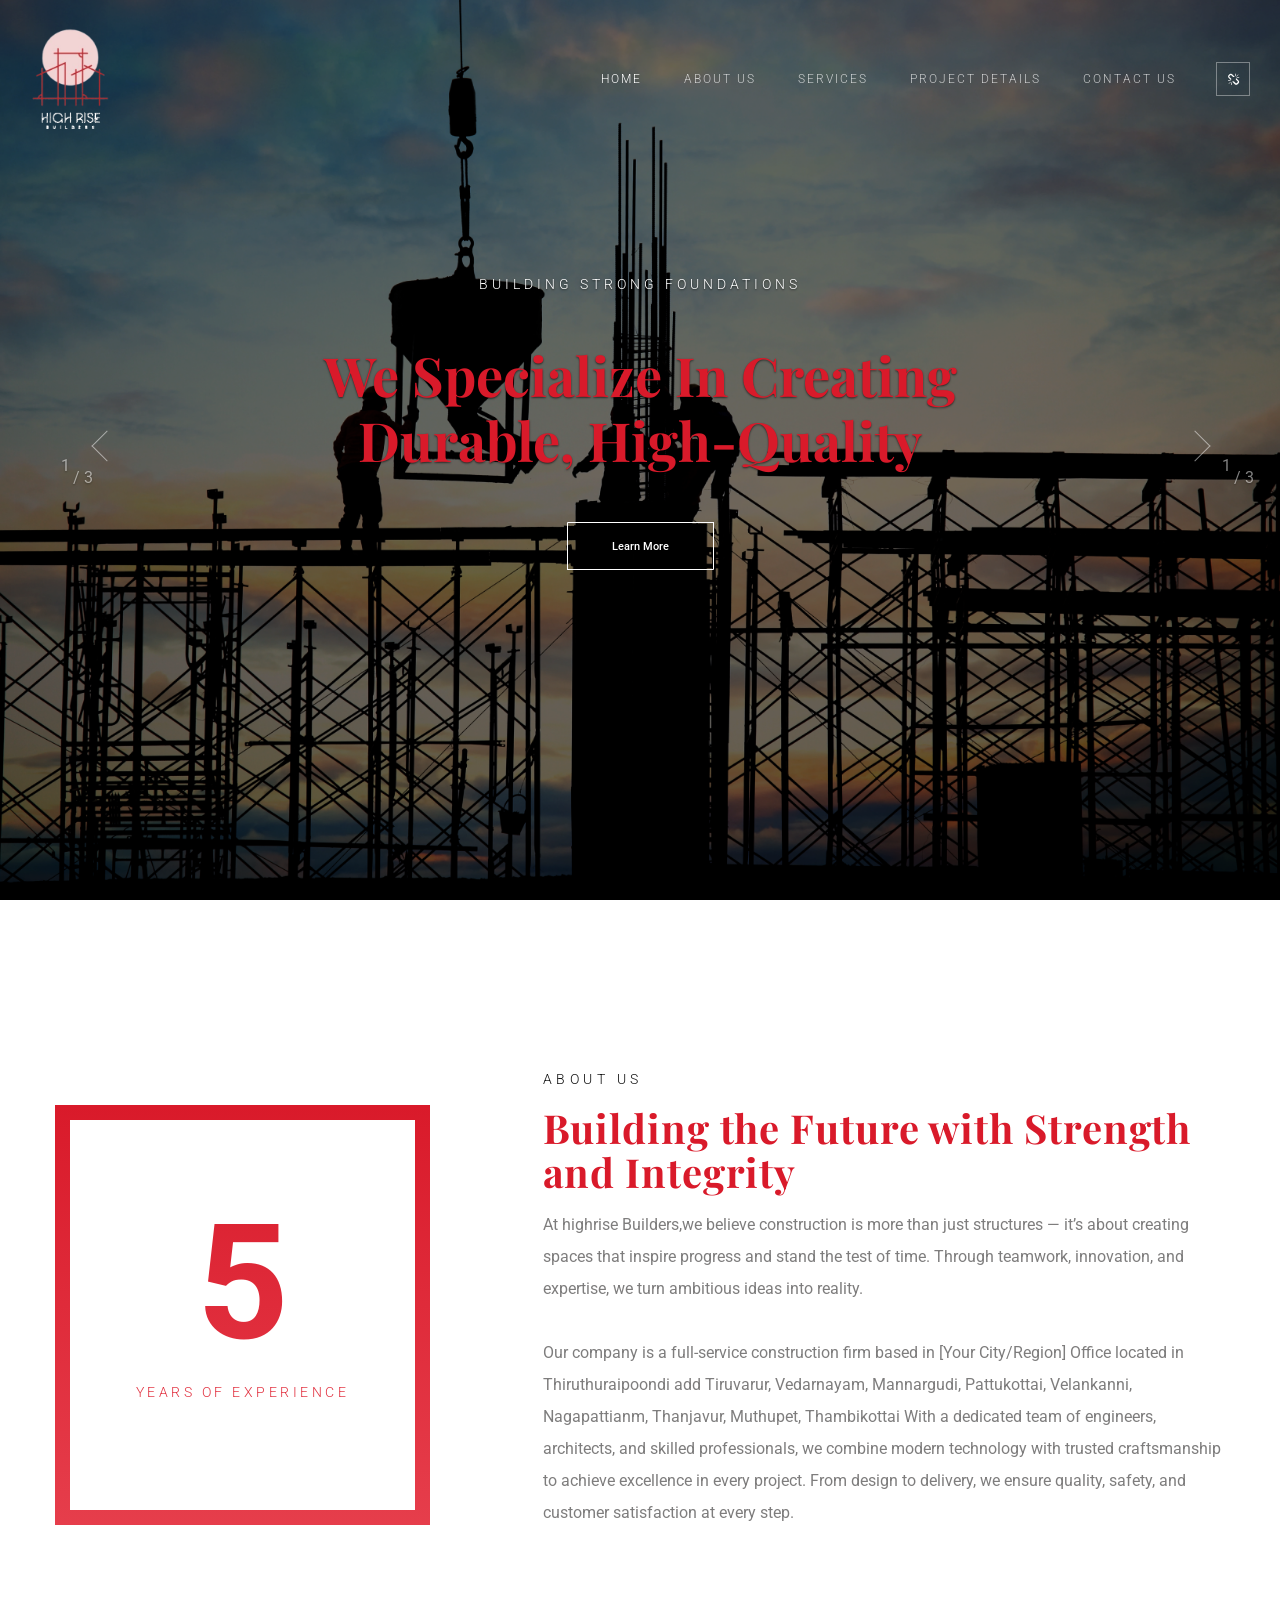
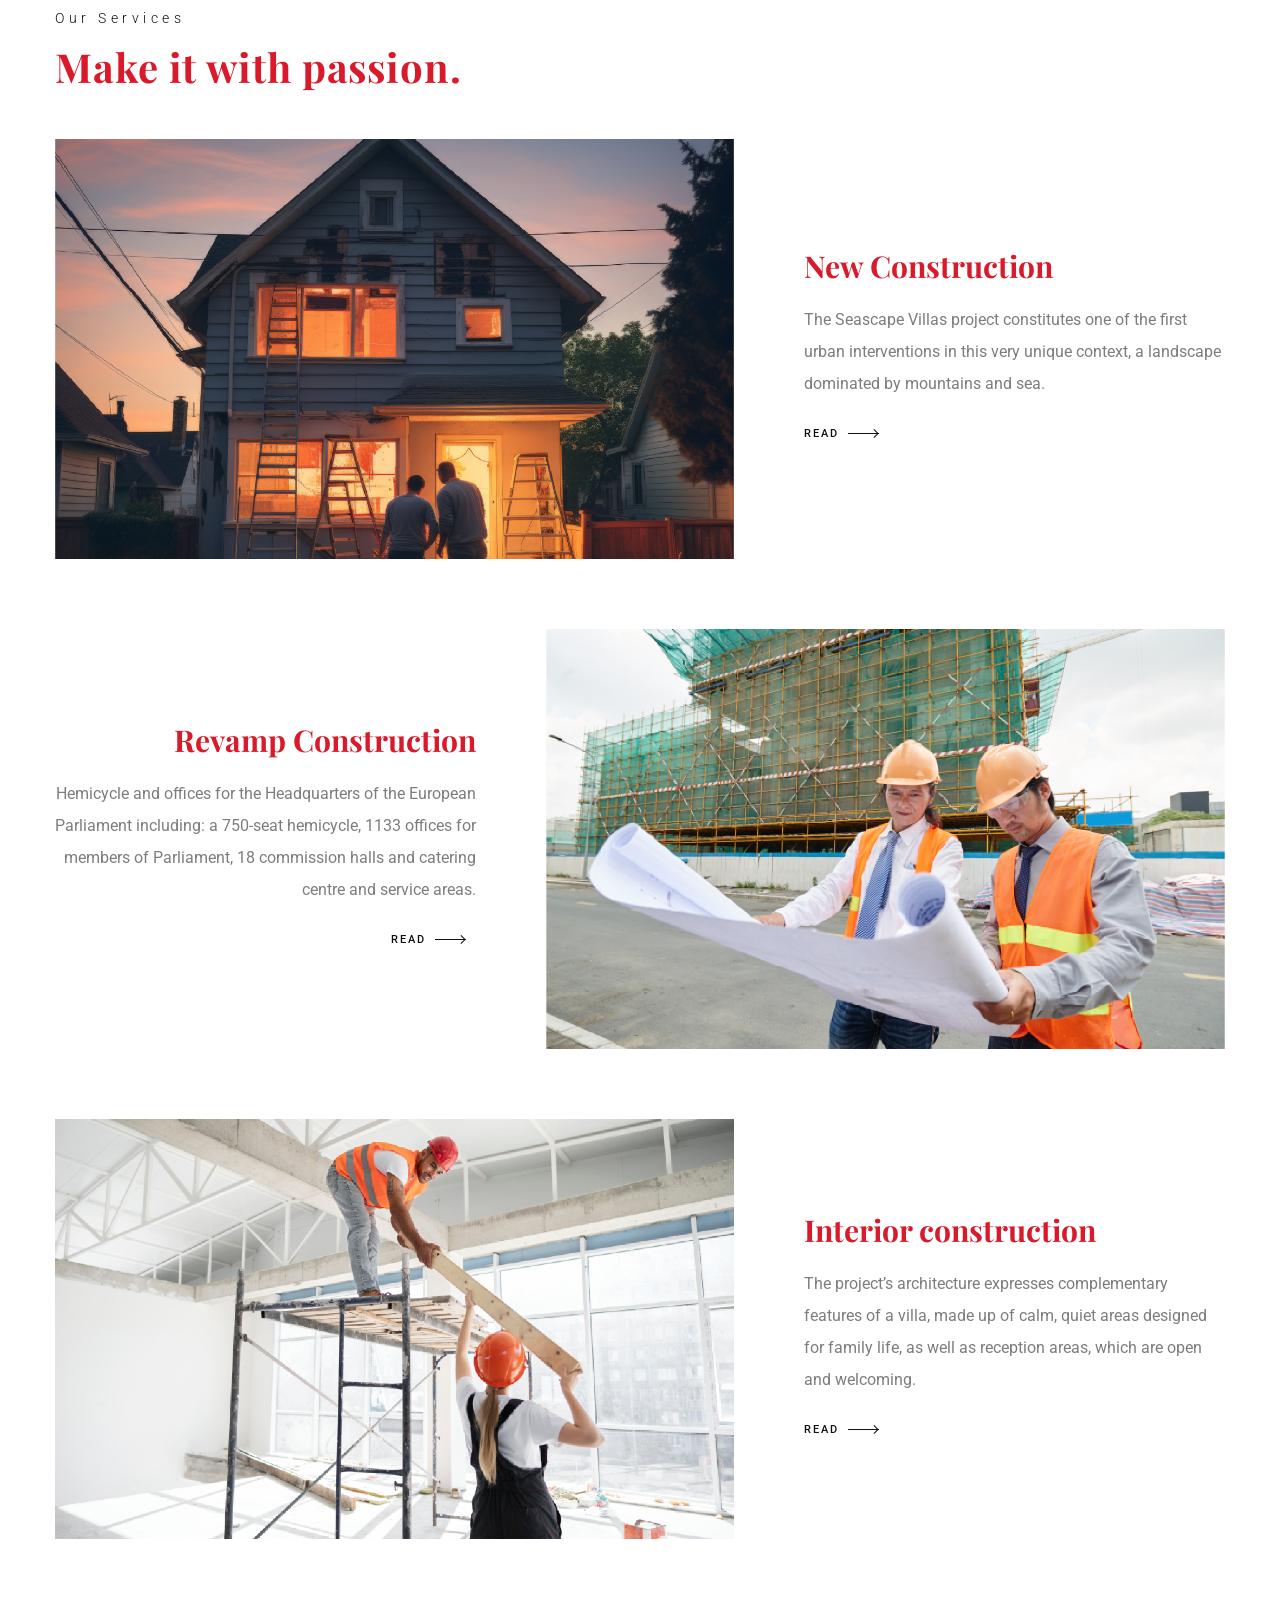
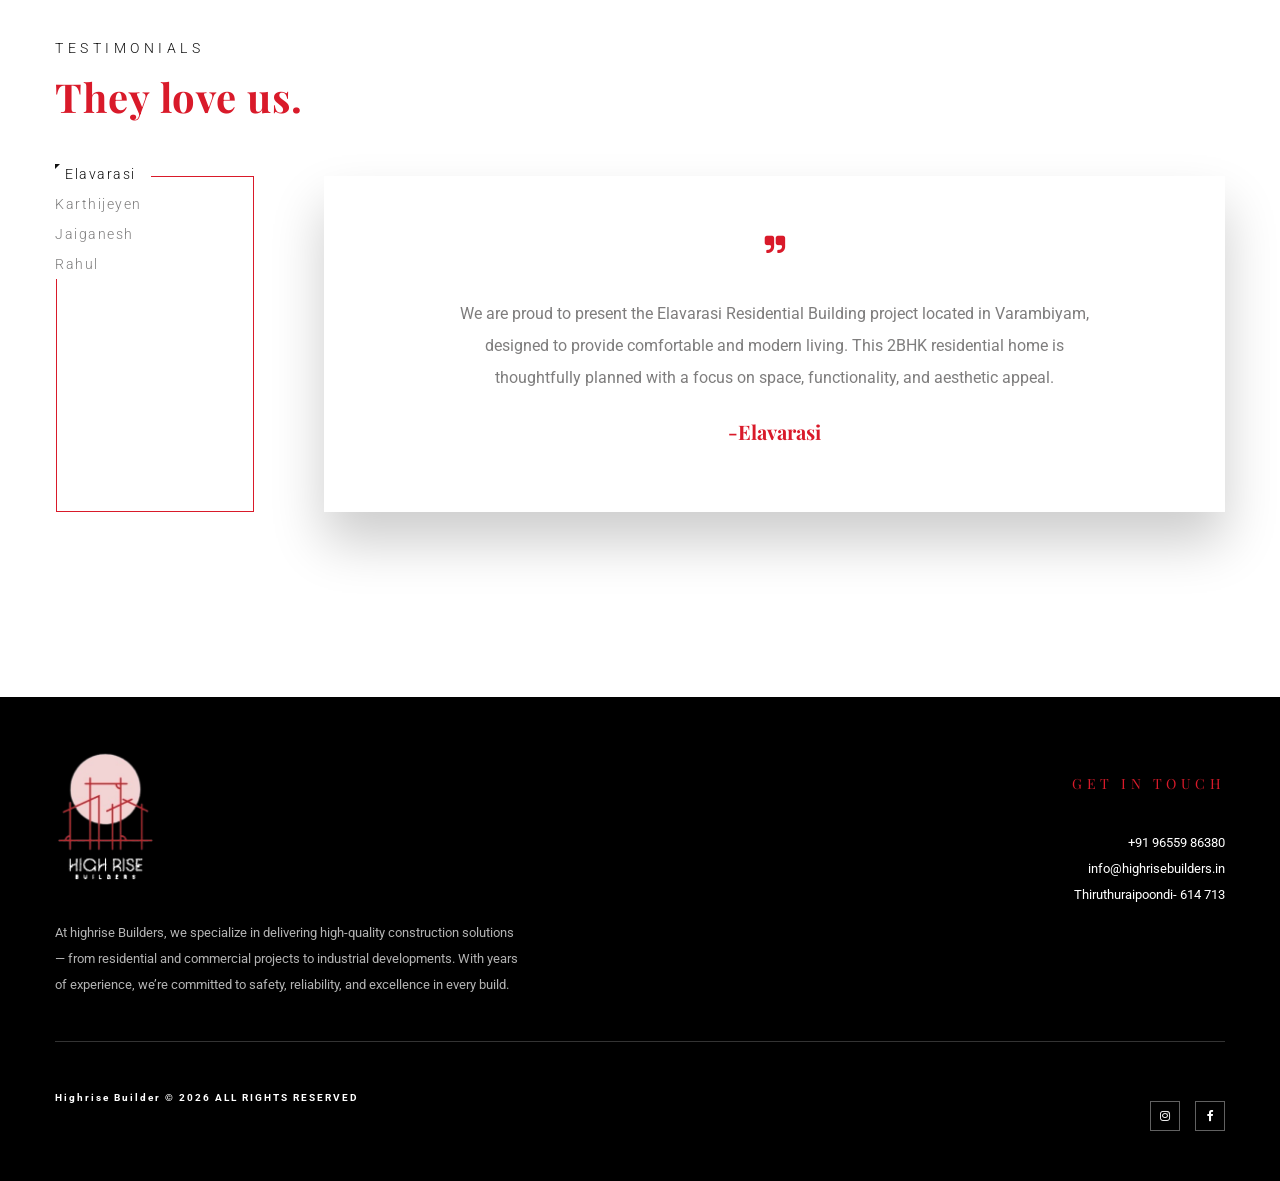
==== index.html @ 7e50a3cb "intial setup" ====
<!DOCTYPE html>
<html lang="en">

<head>
    <meta charset="UTF-8">
    <meta name="viewport" content="width=device-width, initial-scale=1.0">
    <meta http-equiv="X-UA-Compatible" content="ie=edge">
    <meta name="format-detection" content="telephone=no" />
    <title>Highrise Builders</title>
    <link rel="icon" href="image/favicon.png" type="image/png">

    <link rel="stylesheet" href="../../fonts.googleapis.com/cssc743.css?family=Roboto:100,300,400,500,700">
    <link rel="stylesheet" href="css/swiper.min.css">
    <link rel="stylesheet" href="css/slick.min.css">
    <link rel="stylesheet" href="css/magnific-popup.css">
    <link rel="stylesheet" href="font-awesome/css/font-awesome.min.css">
    <link rel="stylesheet" href="css/et-line-font.css">
    <link rel="stylesheet" href="css/before-after.min.css">
    <link rel="stylesheet" href="css/bootstrap.min.css">
    <link rel="stylesheet" href="css/unit-test.css">
    <link rel="stylesheet" href="css/stylec164.css?v=9">


</head>

<body>
    <!--PRELOADER-->
    <div class="highrise-loader">
        <div class="highrise-loader-wrapper">
            <div class="highrise-loader-bar">
                Highrise Builders
            </div>
        </div>
    </div>
    <!--/PRELOADER-->

    <!--HEADER-->
    <header class="highrise-header simple sticky-menu sticky-mobile-menu light ">
        <!--LOGO-->
        <div class="highrise-logo">
            <a href="index.html">
                <img src="image/highriselogo.png" class="image_logo" alt="logo" width="80px"></a>
        </div>
        <!--/LOGO-->

        <div class="highrise-header-wrapper">

            <!--NAVIGATION-->
            <div class="highrise-navigation">
                <div class="highrise-navigation-wrapper">
                    <div class="highrise-navigation-inner">


                        <nav>
                            <ul class="main-menu">
                                <li
                                    class="menu-item menu-item-type-custom menu-item-object-custom current-menu-ancestor current-menu-parent menu-item-has-children ">
                                    <a href="index.html">Home</a>
                                </li>
                                <li
                                    class="menu-item menu-item-type-custom menu-item-object-custom curemenu-item-has-children">
                                    <a href="about.html">About Us</a>
                                </li>
                                <li
                                    class="menu-item menu-item-type-custom menu-item-object-custom menu-item-has-children">
                                    <a href="service.html">Services</a>
                                </li>
                                <li
                                    class="menu-item menu-item-type-custom menu-item-object-custom menu-item-has-children">
                                    <a href="projectdetails.html">Project Details</a>
                                    <ul class="sub-menu">
                                        <li class="menu-item menu-item-type-post_type menu-item-object-projects"><a
                                                href="completed.html">Completed</a></li>
                                        <li class="menu-item menu-item-type-post_type menu-item-object-projects"><a
                                                href="ongoing.html">OnGoing</a></li>
                                        <li class="menu-item menu-item-type-post_type menu-item-object-projects"><a
                                                href="upcoming.html">Upcoming</a></li>
                                    </ul>
                                </li>
                                <li
                                    class="menu-item menu-item-type-post_type menu-item-object-page menu-item-has-children">
                                    <a href="contact.html">Contact Us</a>

                                </li>
                            </ul>
                        </nav>
                    </div>
                </div>
            </div>
            <!--/NAVIGATION-->


            <!-- mobile icon -->
            <div class="highrise-nav-menu-icon">
                <a href="#">
                    <i></i>
                </a>
            </div>
            <!-- /mobile icon -->

            <!--SOCIAL-->
            <div class="highrise-social-nav">
                <a href="#">
                    <i class="fa fa-chain-broken" aria-hidden="true"></i>
                </a>

                <ul class="social-content">

                    <li>
                        <a target="_blank" href="#">
                            <i aria-hidden="true" class="fa fa-instagram"></i>
                        </a>
                    </li>
                    <li>
                        <a target="_blank" href="#">
                            <i aria-hidden="true" class="fa fa-facebook"></i>
                        </a>
                    </li>
                </ul>

            </div>
            <!--/SOCIAL-->

        </div>
    </header>
    <!--END HEADER-->

    <!--MAIN BODY-->
    <div class="container-fluid no-padd">
        <div class="row-fluid no-padd">
            <div class="col-sm-12 no-padd">
                <div id="myCarousel" class="carousel slide" data-ride="carousel">

                    <!-- Wrapper for slides -->
                    <div class="carousel-inner">

                        <div class="item  slider-img overlay element1 active">
                            <!--You need to add new element(numerical number) class in case you want to incrase slider number, simply copy all the code and do the same with js-->
                            <img src="image/sliderbanner-1.png" alt="slider image" class="s-img-switch" />

                            <div class="carousel-caption d-none d-md-block overlay">
                                <div class="subtitle location show">Building Strong Foundations</div>
                                <h1 class="title slideTitle">We specialize in creating<br> durable, high-quality</h1>
                                <a href="service.html" class="a-btn creative show2 border-only" target=" _blank">
                                    <span class=""></span>Learn More
                                </a>
                            </div>
                        </div>

                        <div class="item slider-img overlay element2">
                            <img src="image/sliderbanner-2.png" alt="slider image" class="s-img-switch ">
                            <div class="carousel-caption d-none d-md-block overlay">
                                <div class="subtitle location show ">Quality Workmanship You Can Trust</div>
                                <h1 class="title slideTitle">Our commitment to excellence<br> drives everything we do
                                </h1>
                                <a href="service.html" class="a-btn creative show2 border-only" target=" _blank">
                                    <span class=" "></span>Learn More</a>
                            </div>
                        </div>

                        <div class="item slider-img overlay element3">
                            <img src="image/sliderbanner-3.png" alt="slider image" class="s-img-switch ">
                            <div class="carousel-caption d-none d-md-block overlay">
                                <div class="subtitle location show ">On-Time, Every Time</div>
                                <h1 class="title slideTitle">We understand that<br> deadlines matter</h1>
                                <a href="service.html" class="a-btn creative show2 border-only" target=" _blank">
                                    <span class=" "></span>Learn More</a>
                            </div>
                        </div>
                    </div>

                    <!-- Left and right controls -->
                    <a class="left carousel-control" href="#myCarousel" data-slide="prev">
                        <span class="glyphicon glyphicon-chevron-left"></span>
                        <div class="numberz">
                            <span class="changed1">1</span><span class="length">/ 3</span>
                        </div>
                    </a>

                    <a class="right carousel-control" href="#myCarousel" data-slide="next">
                        <span class="glyphicon glyphicon-chevron-right"></span>
                        <div class="numberz number-2">
                            <span class="changed2">1</span><span class="length">/ 3</span>
                        </div>
                    </a>

                </div>
            </div>
        </div>
    </div>

    <!--slider completed-->

    <div class="container no-padd">
        <div class="row-fluid  margin-lg-140t margin-sm-70t">
            <div
                class="col-sm-8 col-lg-offset-0 no-padd col-lg-4 col-md-offset-0 col-md-5 col-sm-offset-2 col-xs-12  margin-lg-65t margin-sm-0t">
                <div class="vc_column-inner margin-minus-left">
                    <div class="highrise-counter  alone_item no-figure">

                        <div class="figures ">
                            <!-- triangle -->
                        </div>

                        <div class="counter-outer"
                            style="padding:15px; background-image:  -webkit-linear-gradient(#d91a2a, #de0113c2)!important;">
                            <!-- <img src="#" data-lazy-src="image/stock-photo-66175729.png" alt="experience image"
                                class="highrise-counter-img s-img-switch"> -->

                            <div class="numbers">
                                <svg>
                                    <defs>
                                        <mask id="coming_mask_0" x="0" y="0">
                                            <rect class="coming-alpha" x="0" y="0" width="100%" height="100%"></rect>
                                            <text class="count number" x="50%" y="45%" text-anchor="middle"
                                                alignment-baseline="middle">5</text>
                                            <text class="count title" x="50%" y="70%" text-anchor="middle"
                                                alignment-baseline="middle">YEARS OF EXPERIENCE</text>
                                        </mask>
                                    </defs>
                                    <rect style="-webkit-mask: url(#coming_mask_0); mask: url(#coming_mask_0);"
                                        class="base" x="0" y="0" width="100%" height="100%"></rect>
                                </svg>


                            </div>

                        </div>
                    </div>
                </div>
            </div>
            <div
                class=" no-padd col-sm-12 col-lg-offset-1 col-lg-7 col-md-offset-0 col-md-7 col-sm-offset-0 col-xs-12  margin-sm-20t">
                <div class="heading  left dark">

                    <div class="subtitle ">ABOUT US</div>
                    <h2 class="title">Building the Future with Strength and Integrity</h2>
                    <div class="content ">
                        <p>At highrise Builders,we believe construction is more than just structures — it’s about
                            creating spaces that inspire progress and stand the test of time. Through teamwork,
                            innovation, and expertise, we turn ambitious ideas into reality.</p>
                        <p>Our company is a full-service construction firm based in [Your City/Region]
Office located in Thiruthuraipoondi add Tiruvarur, Vedarnayam, Mannargudi, Pattukottai, Velankanni, Nagapattianm, Thanjavur, Muthupet, Thambikottai With a
                            dedicated team of engineers, architects, and skilled professionals, we combine modern
                            technology with trusted craftsmanship to achieve excellence in every project. From design to
                            delivery, we ensure quality, safety, and customer satisfaction at every step.</p>
                    </div>
                </div>
            </div>
        </div>
    </div>

    <!--Our services -->
    <section class="color_prt">

        <div class="margin-lg-20t margin-sm-30t">
            <div class="container">
                <div class="row">

                    <div class="column colum-container col-sm-12 no-padd margin-lg-20b">
                        <div class="heading  left dark">

                            <div class="subtitle ">Our Services</div>
                            <h2 class="title">Make it with passion.</h2>
                        </div>
                    </div>

                    <div class="no-padd-left no-padd-right margin-lg-20t">
                        <div class="wrapper">
                            <div data-unique-key="139714cb2b9c35c987d2544328454258" class="js-load-more"
                                data-start-page="1" data-max-page="5"
                                data-next-link="../../highrise.loc/page/2/index.html">
                                <div class="row highrise_list highrise_count_col1 highrise_gap_col10  no-footer-content no-figure highrise-load-wrapper"
                                    data-columns="highrise_count_col1" data-gap="highrise_gap_col10">
                                    <div class="project-list-item">
                                        <div class="project-list-outer">
                                            <div class="project-list-wrapper">
                                                <div class="project-list-img">
                                                    <img src="#" data-lazy-src="image/service-1.png"
                                                        class="s-img-switch" alt="seascape-villa image" />
                                                </div>
                                                <div class="project-list-content">
                                                    <h3 class="project-list-title">New Construction</a></h3>
                                                    <div class="project-list-excerpt">
                                                        <p>The Seascape Villas project constitutes one of the first
                                                            urban interventions in this very unique context, a
                                                            landscape dominated by mountains and sea.</p>
                                                    </div>
                                                    <a href="service.html" class="project-list-link a-btn-arrow-2"
                                                        target="_self">
                                                        <span class="arrow-right"></span>
                                                        READ</a>
                                                </div>
                                            </div>
                                        </div>
                                    </div>
                                    <div class="project-list-item  column_paralax">
                                        <div class="project-list-outer">

                                            <div class="project-list-wrapper">

                                                <div class="project-list-img">
                                                    <img src="#" data-lazy-src="image/service-2.png"
                                                        class="s-img-switch" alt="european-lard-station image" />
                                                </div>

                                                <div class="project-list-content">



                                                    <h3 class="project-list-title">Revamp Construction</a></h3>
                                                    <div class="project-list-excerpt">
                                                        <p>Hemicycle and offices for the Headquarters of the European
                                                            Parliament including: a 750-seat hemicycle, 1133 offices
                                                            for members of Parliament, 18 commission halls and catering
                                                            centre and service areas.</p>

                                                    </div>

                                                    <a href="service.html" class="project-list-link a-btn-arrow-2"
                                                        target="_self">
                                                        <span class="arrow-right"></span>
                                                        READ</a>

                                                </div>
                                            </div>
                                        </div>
                                    </div>
                                    <div class="project-list-item">
                                        <div class="project-list-outer">


                                            <div class="project-list-wrapper">

                                                <div class="project-list-img">
                                                    <img src="#" data-lazy-src="image/service-3.png"
                                                        class="s-img-switch" alt="yabroudi-villa image" />
                                                </div>

                                                <div class="project-list-content">


                                                    <h3 class="project-list-title">Interior construction</a></h3>
                                                    <div class="project-list-excerpt">
                                                        <p>The project’s architecture expresses complementary features
                                                            of a villa, made up of calm, quiet areas designed for
                                                            family life, as well as reception areas, which are open and
                                                            welcoming.</p>
                                                    </div>
                                                    <a href="service.html" class="project-list-link a-btn-arrow-2"
                                                        target="_self">
                                                        <span class="arrow-right"></span>
                                                        READ</a>
                                                </div>
                                            </div>
                                        </div>
                                    </div>
                                </div>
                            </div>
                        </div>
                    </div>
                </div>
            </div>
        </div>
        </div>
    </section>

    <!--testimonials-->
    <div class="heading  left dark container">

        <div class="subtitle ">TESTIMONIALS</div>
        <h2 class="title">They love us.</h2>

    </div>

    <div class="container">

        <div class="row  row-fluid margin-lg-10t margin-lg-145b margin-sm-70b">

            <div class="testimonials-wrapper  no-figure">
                <div class="testimonials-swiper swiper-container" data-speed='2000' data-loop='1' data-autoplay='3000'
                    data-center='0' data-mode='vertical' data-slides-per-view='1' data-lg-slides='1,0'
                    data-md-slides='1,0' data-sm-slides='1,0' data-xs-slides='1,0'>
                    <!-- Additional required wrapper -->
                    <div class="swiper-wrapper">
                        <div class="swiper-slide">
                            <div class="testimonials-item">

                                <span class="testimonials-icon fa fa fa-quote-right"></span>

                                <blockquote class="testimonials-description">
                                    <p>We are proud to present the Elavarasi Residential Building project located in Varambiyam, designed to provide comfortable and modern living. This 2BHK residential home is thoughtfully planned with a focus on space, functionality, and aesthetic appeal.</p>
                                </blockquote>
                                <h4 class="testimonials-author">Elavarasi</h4>
                            </div>
                        </div>

                        <div class="swiper-slide">
                            <div class="testimonials-item">

                                <span class="testimonials-icon fa fa fa-quote-right"></span>

                                <blockquote class="testimonials-description">
                                    <p>The Karthijeyen Petrol Bunk project located in Kattimedu was developed with a focus on functionality, safety, and modern infrastructure. The facility is designed to provide a smooth and efficient fuel service experience for customers.</p>
                                </blockquote>
                                <h4 class="testimonials-author">Karthijeyen</h4>
                            </div>
                        </div>

                        <div class="swiper-slide">
                            <div class="testimonials-item">

                                <span class="testimonials-icon fa fa fa-quote-right"></span>

                                <blockquote class="testimonials-description">
                                    <p>The Jaiganesh Residential Building project located in Aadhiraangam is a well-designed 3BHK home built to provide comfort, space, and modern living for the family. The house is carefully planned with a spacious living area, well-structured bedrooms, a functional kitchen, and proper ventilation to ensure a pleasant indoor environment.</p>
                                </blockquote>
                                <h4 class="testimonials-author">Jaiganesh</h4>
                            </div>
                        </div>

                        <div class="swiper-slide">
                            <div class="testimonials-item">

                                <span class="testimonials-icon fa fa fa-quote-right"></span>

                                <blockquote class="testimonials-description">
                                    <p>The Rahul Residential Building project located in Tiruvarur is a thoughtfully designed 2BHK home created to provide a comfortable and practical living space. The house features a well-planned layout with a spacious living room, cozy bedrooms, a modern kitchen, and proper ventilation for a healthy living environment.</p>
                                </blockquote>
                                <h4 class="testimonials-author">Rahul</h4>
                            </div>
                        </div>

                    </div>

                    <!-- If we need pagination -->
                    <div class="testimonials-pagination-wrapper">
                        <div class="swiper-pagination"></div>
                    </div>
                </div>

            </div>
        </div>
    </div>

    <!--/MAIN BODY-->

    <!-- START FOOTER -->
    <footer class="highrise-footer default">

        <img src="#" data-lazy-src="img/home/ffa51a33625455.56b20f01c3608.jpg" class="s-img-switch"
            alt="footer banner" />
        <div class="footer-content-outer">
            <div class="footer-top-content">
                <div class="highrise-footer-main-block">
                    <div class="highrise-logo">
                        <a href="index.html">
                            <img src="#" data-lazy-src="image/highriselogo.png" class="attachment-full size-full"
                                alt="logo" width="100px"> </a>
                    </div>

                    <div class="footer-main-content">
                        <p>At highrise Builders, we specialize in delivering high-quality construction solutions — from
                            residential and commercial projects to industrial developments. With years of experience,
                            we’re committed to safety, reliability, and excellence in every build.</p>
                    </div>

                </div>
                <div class="highrise-footer-info-block">

                    <h6 class="footer-info-block-title">GET IN TOUCH</h6>

                    <div class="footer-info-block-content">
                        <p><a href="tel:+91 96559 86380">+91 96559 86380</a></p>
                        <p><a href="mailto:info@highrisebuilders.in">info@highrisebuilders.in</a></p>
                        <p>Thiruthuraipoondi- 614 713</p>
                    </div>

                </div>
            </div>
            <div class="footer-bottom-content">

                <!-- Footer copyright -->
                <div class="footer-copyright">
                    <p>Highrise Builder &copy; 2026 ALL RIGHTS RESERVED</p>
                </div>
                <!-- End footer copyright -->

                <div class="highrise-social-nav">


                    <ul class="social-content">

                        <li>
                            <a  href="javascript:void(0);">
                                <i aria-hidden="true" class="fa fa-instagram"></i>
                            </a>
                        </li>
                        <li>
                            <a href="javascript:void(0);">
                                <i aria-hidden="true" class="fa fa-facebook"></i>
                            </a>
                        </li>

                    </ul>

                </div>

            </div>
        </div>

    </footer>
    <!--/END FOOTER-->

    <script src="js/jquery.js"></script>
    <script src="js/jquery.magnific-popup.min.js"></script>
    <script src="js/swiper.min.js"></script>
    <script src="js/hammer.min.js"></script>
    <script src="js/foxlazy.min.js"></script>
    <script src="js/all8e0e.js?v=8"></script>
    <script src="js/all.js"></script>
    <script src="js/split-slider.js"></script>
    <script src="js/jquery-ui.js"></script>
    <script src="js/bootstrap.min.js"></script>
    <script src="js/kenburn.js"></script>
    <script src="js/jquery.multiscroll.js"></script>
    <script src="js/countTo.js"></script>
    <script src="js/skills.js"></script>
    <script src="js/banner_slider.js"></script>
    <script src="js/revolution-slider.js"></script>
</body>

</html>
---- css/before-after.min.css ----
.ba-slider{position:relative;overflow:hidden}.ba-slider img{width:100%;display:block}.ba-slider .resize{position:absolute;top:0;left:0;height:100%;width:50%;overflow:hidden}.ba-slider .handle{position:absolute;left:50%;top:0;bottom:0;width:4px;margin-left:-2px;background:rgba(0,0,0,.5);cursor:ew-resize}.ba-slider .handle:after{position:absolute;top:50%;width:64px;height:64px;margin:-32px 0 0 -32px;content:'\21d4';color:#fff;font-weight:700;font-size:36px;text-align:center;line-height:64px;background:#ffb800;border:1px solid #e6a600;border-radius:50%;transition:all .3s ease;box-shadow:0 2px 6px rgba(0,0,0,.3),inset 0 2px 0 rgba(255,255,255,.5),inset 0 60px 50px -30px #ffd466}.ba-slider .handle.draggable:after{width:48px;height:48px;margin:-24px 0 0 -24px;line-height:50px;font-size:30px}
---- css/unit-test.css ----
* {
	font-size: 16px;
    line-height: 32px;
    font-weight: 400;
	-ms-word-wrap: break-word;
	word-wrap: break-word;
}

h1 {
	font-size: 32px;
}
h2 {
	font-size: 28px;
}
h3 {
	font-size: 23px;
}
h4 {
	font-size: 19px;
}
h5 {
	font-size: 19px;
}
h6 {
	font-size: 19px;
}
h1, h2, h3, h4, h5, h6 {
	margin: 10px 0;
}

blockquote {
	border: 0 solid #111111;
	border-left-width: 4px;
	color: #111111;
	font-size: 19px;
	font-style: italic;
	line-height: 1.4;
	margin: 0 0 25px;
	padding: 0 0 0 24px;
}
blockquote:before, blockquote:after {
	content: '';
	display: table;
}
blockquote:after {
	clear: both;
}
blockquote p {
	margin-bottom: 15px;
}
blockquote>:last-child {
	margin-bottom: 0;
}
q:before, q:after {
	content: '';
}
blockquote, q {
	quotes: none;
}
blockquote > ul {
	margin-left: 15px;
}

dfn, cite, em, i {
	font-style: italic;
}

table {
	border-collapse: separate;
	border-spacing: 0;
	border-width: 1px 0 0 1px;
	margin: 0 0 25px;
	table-layout: fixed;
	width: 100%;
}
table, th, td {
	border: 1px solid #cccccc;
}
th, td {
	padding: 7px;
}
th {
	border-width: 0 1px 1px 0;
	font-weight: 700;
}
caption, th, td {
	font-weight: normal;
	text-align: left;
}
td {
	border-width: 0 1px 1px 0;
}

dl {
	margin: 0 0 25px;
}
dt {
	font-weight: 700;
	color: #111111;
}
dd {
	margin: 0 0 20px;
}

ul {
	list-style: disc;
}
ul, ol {
	margin: 10px 0;
	padding: 0;
}
li>ul, li>ol {
	margin-left: 15px;
	margin-bottom: 0;
}
ol {
	list-style: decimal;
}

address {
	font-style: italic;
	margin: 0 0 25px;
}

abbr[title] {
	border-bottom: 1px dotted;
}
abbr, acronym {
	border-bottom: 1px dotted #111111;
	cursor: help;
}

b, strong {
	font-weight: 700;
}

big {
	font-size: 125%;
}

code, kbd {
	color: #ffffff;
	background-color: #111111;
	padding: 2px 4px;
}
code, kbd, tt, var, samp, pre {
	font-family: Inconsolata,monospace;
}

del {
	opacity: 0.8;
}

mark, ins {
	background: #007acc;
	color: #ffffff;
	padding: 2px 4px;
	text-decoration: none;
}

pre {
	border: 1px solid #cccccc;
	background-color: #f5f5f5;
	color: #111111;
	font-size: 16px;
	line-height: 1.3;
	margin: 0 0 25px;
	max-width: 100%;
	overflow: auto;
	padding: 28px;
	white-space: pre-wrap;
	word-wrap: break-word;
}

sub {
	bottom: -3px;
}
sub, sup {
	font-size: 75%;
	line-height: 0;
	position: relative;
	vertical-align: baseline;
}
sup {
	top: -6px;
}

.aligncenter {
	clear: both;
	display: block;
	margin: 0 auto 25px;
}
.alignleft {
	float: left;
	margin: 6px 25px 25px 0;
}
.alignright {
	float: right;
	margin: 6px 0 25px 25px;
}

img {
	height: auto;
	max-width: 100%;
	vertical-align: middle;
}
img {
	border: 0;
}

.wp-caption {
	margin-bottom: 25px;
	max-width: 100%;
}
.wp-caption img[class*="wp-image-"] {
	display: block;
	margin: 0;
}
.wp-caption .wp-caption-text {
	color: #7e7d7d;
	font-size: 13px;
	font-style: italic;
	line-height: 1.6;
	padding-top: 7px;
}

.page-links {
	clear: both;
	font-family: Montserrat,"Helvetica Neue",sans-serif;
	margin: 0 0 25px;
}
.page-links a, .page-links>span {
	border: 1px solid #d1d1d1;
	border-radius: 2px;
	display: inline-block;
	font-size: 13px;
	height: 22px;
	line-height: 22px;
	margin-right: 4px;
	text-align: center;
	width: 24px;
}
.page-links>.page-links-title {
	border: 0;
	color: #1a1a1a;
	height: auto;
	margin: 0; 
	padding-right: 8px;
	width: auto;
}
.page-links a {
	background-color: #1a1a1a;
	border-color: #1a1a1a;
	color: #fff;
}
.says, .screen-reader-text {
	clip: rect(1px,1px,1px,1px);
	height: 1px;
	overflow: hidden;
	position: absolute!important;
	width: 1px;
	word-wrap: normal!important;
}

input[type="text"],
input[type="email"],
input[type="url"],
input[type="password"],
input[type="search"],
input[type="tel"],
input[type="number"],
textarea {
	background: #f2f2f2;
	border: none;
	border-bottom: 1px solid transparent;
	border-radius: 0;
	color: rgba(17, 17, 17, 0.5);
	padding: 16px 25px;
	width: 100%;
	margin-bottom: 20px;
}
input[type="text"]:focus,
input[type="email"]:focus,
input[type="url"]:focus,
input[type="password"]:focus,
input[type="search"]:focus,
input[type="tel"]:focus,
input[type="number"]:focus,
textarea:focus {
	outline: none;
}
textarea {
	overflow: auto;
	vertical-align: top;
	resize: none;
}

button,
button[disabled]:hover,
button[disabled]:focus,
input[type="button"],
input[type="button"][disabled]:hover,
input[type="button"][disabled]:focus,
input[type="reset"],
input[type="reset"][disabled]:hover,
input[type="reset"][disabled]:focus,
input[type="submit"],
input[type="submit"][disabled]:hover,
input[type="submit"][disabled]:focus {
	background: #1a1a1a;
	border: 0;
	border-radius: 2px;
	color: #fff;
	font-family: Montserrat,"Helvetica Neue",sans-serif;
	font-weight: 700;
	line-height: 1;
	padding: 13.5px 14px 12.5px;
	text-transform: uppercase;
}
button, html input[type="button"], input[type="reset"], input[type="submit"] {
	-webkit-appearance: button;
	cursor: pointer;
}

.post-password-form {margin-bottom: 25px;}
.post-password-form label {
	color: #686868;
	display: block;
	font-family: Montserrat,"Helvetica Neue",sans-serif;
	font-size: 13px;
	letter-spacing: 1px;
	line-height: 21px;
	margin-bottom: 22px;
	text-transform: uppercase;
}
.post-password-form button, input, select, textarea {
	max-width: 100%;
	margin: 0;
}
.post-password-form input[type="password"] {
	background: #f7f7f7;
	border: 1px solid #d1d1d1;
	border-radius: 2px;
	color: #686868;
	padding: 10px 7px;
	width: 100%;
	margin-top: 7px;
}
.post-password-form input[type="submit"] {
	background: #1a1a1a;
	border: 0;
	border-radius: 2px;
	color: #fff;
	font-family: Montserrat,"Helvetica Neue",sans-serif;
	font-weight: 700;
	letter-spacing: .75px;
	line-height: 1;
	padding: 13.5px 14px 12.5px;
	text-transform: uppercase;
}

.comment-list {list-style: none; margin: 0;}
.comment-content h1:first-child,
.comment-content h2:first-child,
.comment-content h3:first-child,
.comment-content h4:first-child,
.comment-content h5:first-child,
.comment-content h6:first-child {
	margin-top: 0;
}

blockquote em, blockquote i, blockquote cite {
	font-style: normal;
}
blockquote cite, blockquote small {
	color: #1a1a1a;
	display: block;
	font-size: 16px;
	line-height: 1.75;
}
blockquote cite:before, blockquote small:before {
	content: "\2014\00a0";
}

.comment-list .children > li {padding-left: 25px;}

.gallery-item {
	display: inline-block;
	max-width: 33.33%;
	padding: 0 7px 14px;
	text-align: center;
	vertical-align: top;
	width: 100%;
}
figure {
	margin: 0;
}
.gallery-icon img {
	margin: 0 auto;
}
.gallery-caption {
	color: #7e7d7d;
	display: block;
	font-size: 13px;
	font-style: italic;
	line-height: 21px;
	padding-top: 7px;
}
.gallery-columns-1 .gallery-item {
	max-width: 100%;
}
.gallery-columns-2 .gallery-item {
	max-width: 50%;
}
.gallery-columns-4 .gallery-item {
	max-width: 25%;
}
.gallery-columns-5 .gallery-item {
	max-width: 20%;
}
.gallery-columns-6 .gallery-item {
	max-width: 16.66%;
}
.gallery-columns-7 .gallery-item {
	max-width: 14.28%;
}
.gallery-columns-8 .gallery-item {
	max-width: 12.5%;
}
.gallery-columns-9 .gallery-item {
	max-width: 11.111111%;
}

embed, iframe, object, video {
	margin-bottom: 25px;
	max-width: 100%;
	vertical-align: middle;
}
.mejs-container span {
	font-size: inherit;
	line-height: inherit;
}
.entry-content blockquote:not(.alignleft):not(.alignright),
.entry-summary blockquote, .comment-content blockquote {
	margin-left: -25px;
}
.entry-content>:last-child, .entry-summary>:last-child,
body:not(.search-results) .entry-summary>:last-child,
.page-content>:last-child, .comment-content>:last-child,
.textwidget>:last-child {
	margin-bottom: 0;
}

.widget li > ul, .widget li > ol {
	margin-bottom: 0;
	margin-left: 20px;
}

.tagcloud a {
	border: 1px solid #d1d1d1;
	border-radius: 2px;
	display: inline-block;
	font-family: Montserrat,"Helvetica Neue",sans-serif;
	line-height: 1;
	margin: 0 3px 7px 0;
	padding: 7px 6px 6px;
}

.bypostauthor {
	font-family: inherit;
}
.sticky .highrise-blog-grid-wrapper {
	background-color: #f2f2f2;
}
.sticky .blog-grid-post-title:before {
	content: '\f249';
	display: inline-block;
    font-family: 'FontAwesome';
    margin-right: 8px;
}
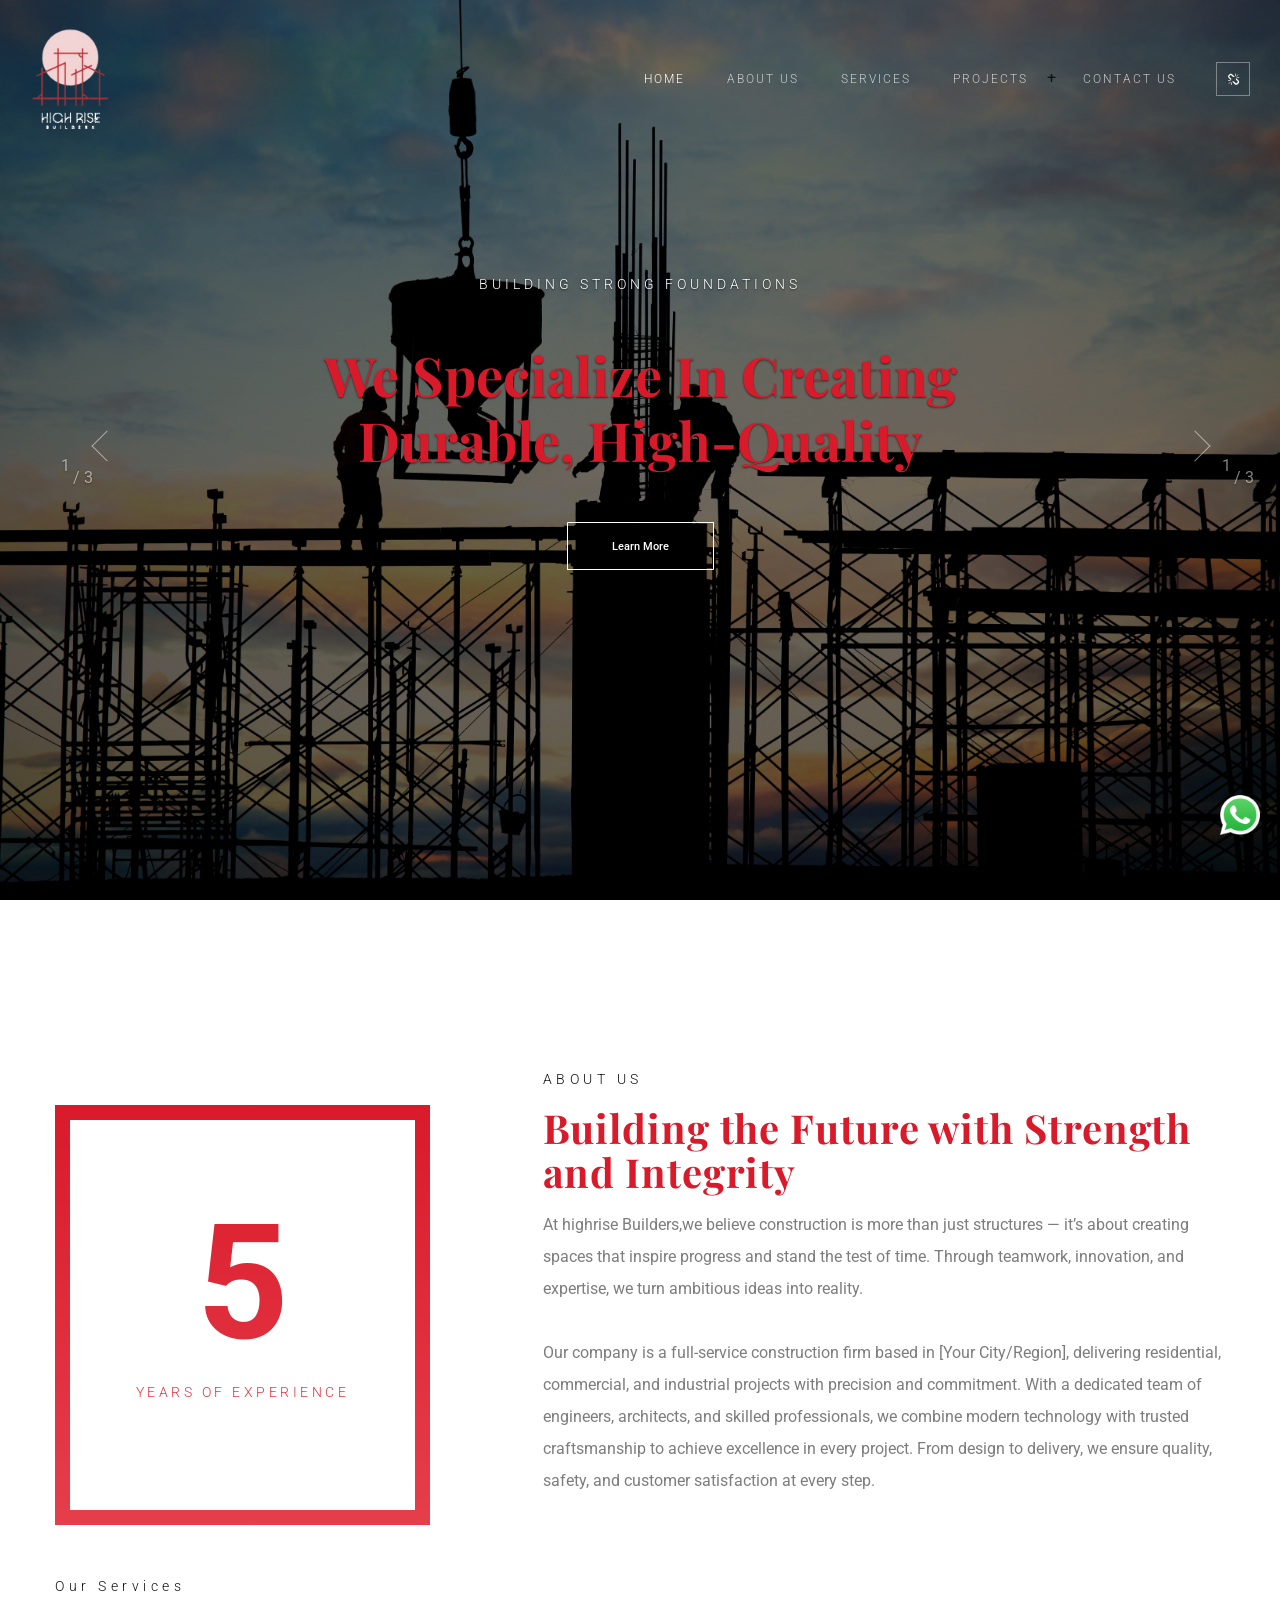
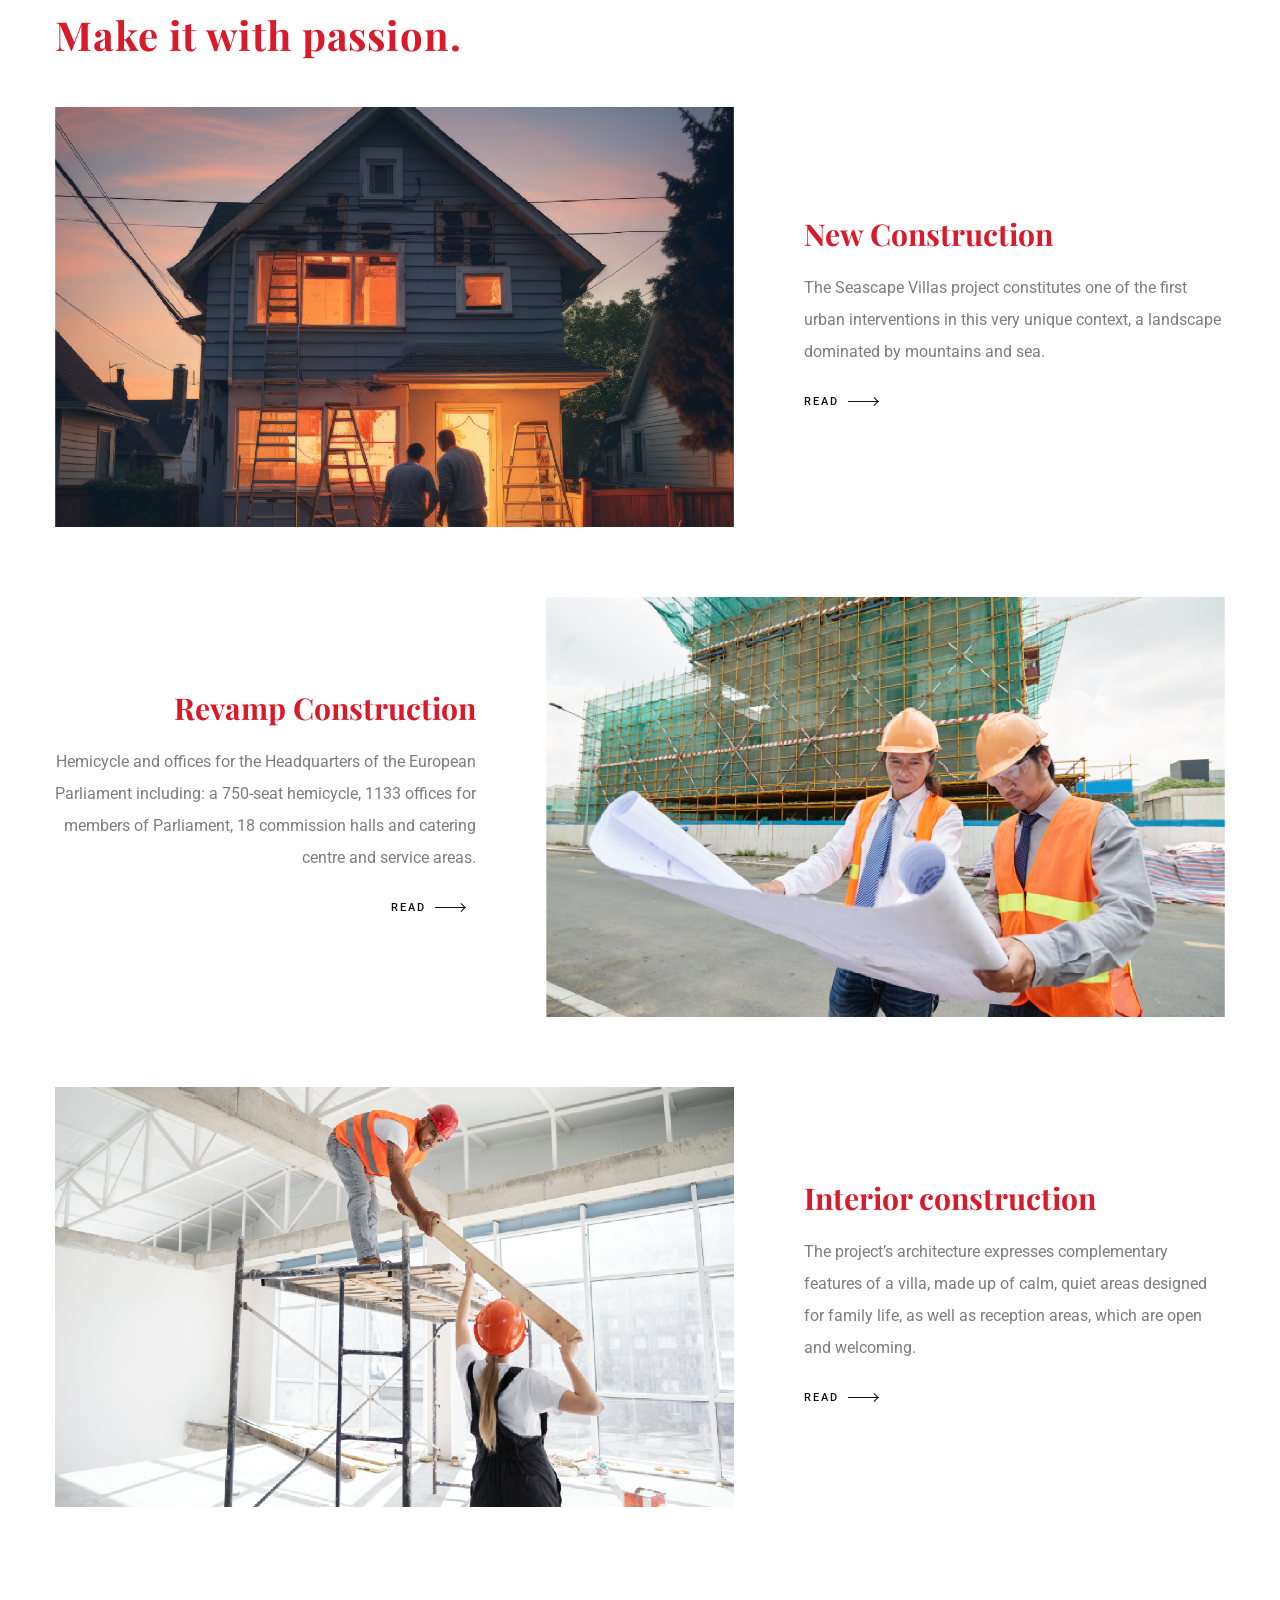
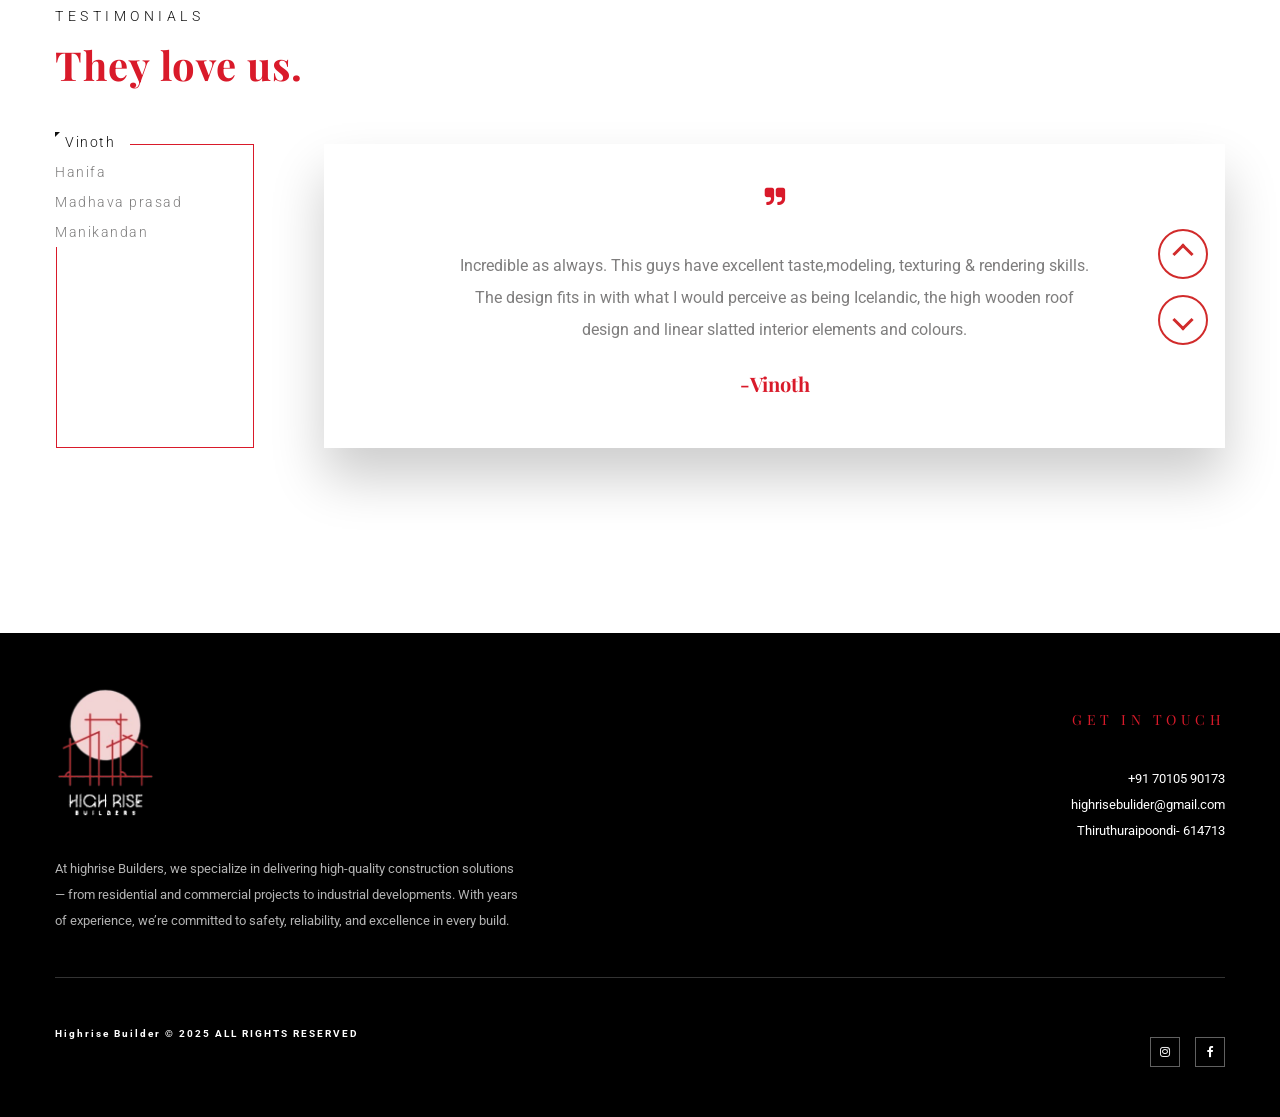
==== commit 0c344598: "intial setup" ====
--- a/index.html
+++ b/index.html
@@ -27,7 +27,7 @@
     <!--PRELOADER-->
     <div class="highrise-loader">
         <div class="highrise-loader-wrapper">
-            <div class="highrise-loader-bar">
+            <div class="highrise-loader-bar ">
                 Highrise Builders
             </div>
         </div>
@@ -35,7 +35,8 @@
     <!--/PRELOADER-->
 
     <!--HEADER-->
-    <header class="highrise-header simple sticky-menu sticky-mobile-menu light ">
+    <header class="highrise-header simple sticky-menu sticky-mobile-menu light dropdown-toggle ">
+
         <!--LOGO-->
         <div class="highrise-logo">
             <a href="index.html">
@@ -67,7 +68,8 @@
                                 </li>
                                 <li
                                     class="menu-item menu-item-type-custom menu-item-object-custom menu-item-has-children">
-                                    <a href="projectdetails.html">Project Details</a>
+                                    <a href="projectdetails.html">Projects</a>
+                                      <span class="mobile-toggle">+</span>
                                     <ul class="sub-menu">
                                         <li class="menu-item menu-item-type-post_type menu-item-object-projects"><a
                                                 href="completed.html">Completed</a></li>
@@ -239,8 +241,8 @@
                         <p>At highrise Builders,we believe construction is more than just structures — it’s about
                             creating spaces that inspire progress and stand the test of time. Through teamwork,
                             innovation, and expertise, we turn ambitious ideas into reality.</p>
-                        <p>Our company is a full-service construction firm based in [Your City/Region]
-Office located in Thiruthuraipoondi add Tiruvarur, Vedarnayam, Mannargudi, Pattukottai, Velankanni, Nagapattianm, Thanjavur, Muthupet, Thambikottai With a
+                        <p>Our company is a full-service construction firm based in [Your City/Region], delivering
+                            residential, commercial, and industrial projects with precision and commitment. With a
                             dedicated team of engineers, architects, and skilled professionals, we combine modern
                             technology with trusted craftsmanship to achieve excellence in every project. From design to
                             delivery, we ensure quality, safety, and customer satisfaction at every step.</p>
@@ -389,9 +391,12 @@
                                 <span class="testimonials-icon fa fa fa-quote-right"></span>
 
                                 <blockquote class="testimonials-description">
-                                    <p>We are proud to present the Elavarasi Residential Building project located in Varambiyam, designed to provide comfortable and modern living. This 2BHK residential home is thoughtfully planned with a focus on space, functionality, and aesthetic appeal.</p>
+                                    <p>Incredible as always. This guys have excellent taste,modeling, texturing
+                                        &amp; rendering skills. The design fits in with what I would perceive
+                                        as being Icelandic, the high wooden roof design and linear slatted
+                                        interior elements and colours.</p>
                                 </blockquote>
-                                <h4 class="testimonials-author">Elavarasi</h4>
+                                <h4 class="testimonials-author">Vinoth</h4>
                             </div>
                         </div>
 
@@ -401,9 +406,12 @@
                                 <span class="testimonials-icon fa fa fa-quote-right"></span>
 
                                 <blockquote class="testimonials-description">
-                                    <p>The Karthijeyen Petrol Bunk project located in Kattimedu was developed with a focus on functionality, safety, and modern infrastructure. The facility is designed to provide a smooth and efficient fuel service experience for customers.</p>
+                                    <p>Incredible as always. This guys have excellent taste,modeling, texturing
+                                        &amp; rendering skills. The design fits in with what I would perceive
+                                        as being Icelandic, the high wooden roof design and linear slatted
+                                        interior elements and colours.</p>
                                 </blockquote>
-                                <h4 class="testimonials-author">Karthijeyen</h4>
+                                <h4 class="testimonials-author">Hanifa</h4>
                             </div>
                         </div>
 
@@ -413,9 +421,12 @@
                                 <span class="testimonials-icon fa fa fa-quote-right"></span>
 
                                 <blockquote class="testimonials-description">
-                                    <p>The Jaiganesh Residential Building project located in Aadhiraangam is a well-designed 3BHK home built to provide comfort, space, and modern living for the family. The house is carefully planned with a spacious living area, well-structured bedrooms, a functional kitchen, and proper ventilation to ensure a pleasant indoor environment.</p>
+                                    <p>Incredible as always. This guys have excellent taste,modeling, texturing
+                                        &amp; rendering skills. The design fits in with what I would perceive
+                                        as being Icelandic, the high wooden roof design and linear slatted
+                                        interior elements and colours.</p>
                                 </blockquote>
-                                <h4 class="testimonials-author">Jaiganesh</h4>
+                                <h4 class="testimonials-author">Madhava prasad</h4>
                             </div>
                         </div>
 
@@ -425,109 +436,125 @@
                                 <span class="testimonials-icon fa fa fa-quote-right"></span>
 
                                 <blockquote class="testimonials-description">
-                                    <p>The Rahul Residential Building project located in Tiruvarur is a thoughtfully designed 2BHK home created to provide a comfortable and practical living space. The house features a well-planned layout with a spacious living room, cozy bedrooms, a modern kitchen, and proper ventilation for a healthy living environment.</p>
+                                    <p>Incredible as always. This guys have excellent taste,modeling, texturing
+                                        &amp; rendering skills. The design fits in with what I would perceive
+                                        as being Icelandic, the high wooden roof design and linear slatted
+                                        interior elements and colours.</p>
                                 </blockquote>
-                                <h4 class="testimonials-author">Rahul</h4>
-                            </div>
-                        </div>
-
-                    </div>
-
+                                <h4 class="testimonials-author">Manikandan</h4>
+                            </div>
+                        </div>        
+                    </div>
+                     <!-- ✅ RIGHT SIDE UP & DOWN ARROWS -->
+                <div class="swiper-navigation-vertical">
+                    <div class="swiper-button-prev custom-prev"></div>
+                    <div class="swiper-button-next custom-next"></div>
+                </div>
+
+              
                     <!-- If we need pagination -->
+                  
                     <div class="testimonials-pagination-wrapper">
-                        <div class="swiper-pagination"></div>
-                    </div>
-                </div>
-
+                        <div class="swiper-pagination"> 
+                        </div>
+                    </div>
+                </div>
             </div>
         </div>
     </div>
 
-    <!--/MAIN BODY-->
-
-    <!-- START FOOTER -->
-    <footer class="highrise-footer default">
-
-        <img src="#" data-lazy-src="img/home/ffa51a33625455.56b20f01c3608.jpg" class="s-img-switch"
-            alt="footer banner" />
-        <div class="footer-content-outer">
-            <div class="footer-top-content">
-                <div class="highrise-footer-main-block">
-                    <div class="highrise-logo">
-                        <a href="index.html">
-                            <img src="#" data-lazy-src="image/highriselogo.png" class="attachment-full size-full"
-                                alt="logo" width="100px"> </a>
-                    </div>
-
-                    <div class="footer-main-content">
-                        <p>At highrise Builders, we specialize in delivering high-quality construction solutions — from
-                            residential and commercial projects to industrial developments. With years of experience,
-                            we’re committed to safety, reliability, and excellence in every build.</p>
-                    </div>
-
-                </div>
-                <div class="highrise-footer-info-block">
-
-                    <h6 class="footer-info-block-title">GET IN TOUCH</h6>
-
-                    <div class="footer-info-block-content">
-                        <p><a href="tel:+91 96559 86380">+91 96559 86380</a></p>
-                        <p><a href="mailto:info@highrisebuilders.in">info@highrisebuilders.in</a></p>
-                        <p>Thiruthuraipoondi- 614 713</p>
-                    </div>
-
-                </div>
-            </div>
-            <div class="footer-bottom-content">
-
-                <!-- Footer copyright -->
-                <div class="footer-copyright">
-                    <p>Highrise Builder &copy; 2026 ALL RIGHTS RESERVED</p>
-                </div>
-                <!-- End footer copyright -->
-
-                <div class="highrise-social-nav">
-
-
-                    <ul class="social-content">
-
-                        <li>
-                            <a  href="javascript:void(0);">
-                                <i aria-hidden="true" class="fa fa-instagram"></i>
-                            </a>
-                        </li>
-                        <li>
-                            <a href="javascript:void(0);">
-                                <i aria-hidden="true" class="fa fa-facebook"></i>
-                            </a>
-                        </li>
-
-                    </ul>
-
-                </div>
-
-            </div>
-        </div>
-
-    </footer>
-    <!--/END FOOTER-->
-
-    <script src="js/jquery.js"></script>
-    <script src="js/jquery.magnific-popup.min.js"></script>
-    <script src="js/swiper.min.js"></script>
-    <script src="js/hammer.min.js"></script>
-    <script src="js/foxlazy.min.js"></script>
-    <script src="js/all8e0e.js?v=8"></script>
-    <script src="js/all.js"></script>
-    <script src="js/split-slider.js"></script>
-    <script src="js/jquery-ui.js"></script>
-    <script src="js/bootstrap.min.js"></script>
-    <script src="js/kenburn.js"></script>
-    <script src="js/jquery.multiscroll.js"></script>
-    <script src="js/countTo.js"></script>
-    <script src="js/skills.js"></script>
-    <script src="js/banner_slider.js"></script>
-    <script src="js/revolution-slider.js"></script>
+                    <!--/MAIN BODY-->
+
+                    <!-- START FOOTER -->
+                    <footer class="highrise-footer default">
+
+                        <img src="#" data-lazy-src="img/home/ffa51a33625455.56b20f01c3608.jpg" class="s-img-switch"
+                            alt="footer banner" />
+                        <div class="footer-content-outer">
+                            <div class="footer-top-content">
+                                <div class="highrise-footer-main-block">
+                                    <div class="highrise-logo">
+                                        <a href="index.html">
+                                            <img src="#" data-lazy-src="image/highriselogo.png"
+                                                class="attachment-full size-full" alt="logo" width="100px"> </a>
+                                    </div>
+
+                                    <div class="footer-main-content">
+                                        <p>At highrise Builders, we specialize in delivering high-quality construction
+                                            solutions — from
+                                            residential and commercial projects to industrial developments. With years
+                                            of experience,
+                                            we’re committed to safety, reliability, and excellence in every build.</p>
+                                    </div>
+
+                                </div>
+                                <div class="highrise-footer-info-block">
+
+                                    <h6 class="footer-info-block-title">GET IN TOUCH</h6>
+
+                                    <div class="footer-info-block-content">
+                                        <p><a href="tel:+91 70105 90173">+91 70105 90173</a></p>
+                                        <p><a href="mailto:highrise-architects@info.com">highrisebulider@gmail.com</a>
+                                        </p>
+                                        <p>Thiruthuraipoondi- 614713</p>
+                                    </div>
+
+                                </div>
+                            </div>
+                            <div class="whatsappfooter">
+                                <a class="whats-app-icon" href="#" target="_blank" rel="noopener"><img
+                                        src="./image/whatsapp.png" alt="WhatsApp"></a>
+                            </div>
+                            <div class="footer-bottom-content">
+
+                                <!-- Footer copyright -->
+                                <div class="footer-copyright">
+                                    <p>Highrise Builder &copy; 2025 ALL RIGHTS RESERVED</p>
+                                </div>
+                                <!-- End footer copyright -->
+
+                                <div class="highrise-social-nav">
+
+
+                                    <ul class="social-content">
+
+                                        <li>
+                                            <a target="_blank" href="#">
+                                                <i aria-hidden="true" class="fa fa-instagram"></i>
+                                            </a>
+                                        </li>
+                                        <li>
+                                            <a target="_blank" href="#">
+                                                <i aria-hidden="true" class="fa fa-facebook"></i>
+                                            </a>
+                                        </li>
+
+                                    </ul>
+
+                                </div>
+
+                            </div>
+                        </div>
+
+                    </footer>
+                    <!--/END FOOTER-->
+
+                    <script src="js/jquery.js"></script>
+                    <script src="js/jquery.magnific-popup.min.js"></script>
+                    <script src="js/swiper.min.js"></script>
+                    <script src="js/hammer.min.js"></script>
+                    <script src="js/foxlazy.min.js"></script>
+                    <script src="js/all8e0e.js?v=8"></script>
+                    <script src="js/all.js"></script>
+                    <script src="js/split-slider.js"></script>
+                    <script src="js/jquery-ui.js"></script>
+                    <script src="js/bootstrap.min.js"></script>
+                    <script src="js/kenburn.js"></script>
+                    <script src="js/jquery.multiscroll.js"></script>
+                    <script src="js/countTo.js"></script>
+                    <script src="js/skills.js"></script>
+                    <script src="js/banner_slider.js"></script>
+                    <script src="js/revolution-slider.js"></script>
 </body>
 
 </html>
--- a/css/stylec164.css
+++ b/css/stylec164.css
@@ -89,8 +89,8 @@
 * {
   font-family: "Roboto", sans-serif;
 }
-.highrise-logo{
-  width:200px !important;
+.highrise-logo {
+  width: 200px !important;
 }
 
 html,
@@ -3722,7 +3722,7 @@
 
 .main-menu .sub-menu li a {
   display: block;
-  font-size: 11px;
+  font-size: 13px;
   line-height: 25px;
   padding: 0 15px;
   opacity: 0.7;
@@ -4651,15 +4651,20 @@
   .highrise-logo {
   position: relative;
 }
-@media (min-width:320px) and (max-width:575px) {
-    .highrise-footer
-  .footer-top-content
-  .highrise-footer-main-block
-  .highrise-logo {
-  position: relative;
-  margin-left: 37px;
-}
-  
+@media (min-width: 320px) and (max-width: 575px) {
+  .highrise-footer
+    .footer-top-content
+    .highrise-footer-main-block
+    .highrise-logo {
+    display: block; /* allows margin auto to work */
+    margin-left: auto; /* center */
+    margin-right: auto; /* center */
+    position: relative;
+  }
+  .main-menu li a {
+    font-size: 16px;
+    font-family: var(--secondary-font);
+  }
 }
 
 .highrise-footer
@@ -4870,7 +4875,7 @@
     width: 100%;
     float: none;
     text-align: center;
-    padding-top: 28px;
+    padding-top: 5px;
   }
 }
 
@@ -5412,6 +5417,9 @@
 }
 
 @media only screen and (max-width: 768px) {
+  .adddress-block .address-block-outer .address-title {
+    font-size: 18px !important;
+  }
   .top-banner .banner-columns .banner-col-item {
     text-align: center;
     padding: 0 15px 30px 15px;
@@ -6063,7 +6071,7 @@
 .testimonials-wrapper .testimonials-item .testimonials-icon {
   font-size: 22px;
   margin-bottom: 42px;
-  color:#d91a2a;
+  color: #d91a2a;
 }
 
 .testimonials-wrapper .testimonials-item .testimonials-description {
@@ -6487,7 +6495,7 @@
   left: 0;
   right: 0;
   bottom: 0;
-  background-color:#f2d4d2d1;
+  background-color: #f2d4d2d1;
   z-index: 10;
 }
 
@@ -18623,14 +18631,15 @@
   }
 
   .slider-img .slideTitle {
-    padding: 60px;
-    font-size: 20px !important;
+    padding: 60px 0px !important;
+    font-size: 18px !important;
+    line-height: 30px !important;
   }
 }
 
 @media screen and (max-width: 320px) {
   .slider-img .location {
-    padding-top: 50%;
+    padding-top: 35%;
     font-size: 9px !important;
   }
 
@@ -18767,7 +18776,6 @@
   font-weight: 600;
   margin-bottom: 8px;
   font-family: var(--secondary-font);
-
 }
 
 .detail-item p {
@@ -18791,14 +18799,14 @@
     flex: 1 1 100%;
   }
   .project-details {
-      margin: 0px;
+    margin: 0px;
   }
 }
 a.project-list-link.a-btn-arrow-2:hover {
-    color: #d91a2a;
-}
-.highrise-formidable .frm_forms.with_frm_style input[type="submit"]:hover{
-     color:#d91a2a;
+  color: #d91a2a;
+}
+.highrise-formidable .frm_forms.with_frm_style input[type="submit"]:hover {
+  color: #d91a2a;
 }
 /* Container full width */
 
@@ -18850,7 +18858,6 @@
   object-fit: cover;
 }
 
-
 /* Desktop responsiveness */
 @media (min-width: 992px) {
   .projects-detail-before-banner {
@@ -18866,7 +18873,138 @@
 }
 
 :target {
-  scroll-margin-top: 100px;   /* adjust based on your header height */
-}
-
-
+  scroll-margin-top: 100px; /* adjust based on your header height */
+}
+.whatsappfooter {
+  position: fixed;
+  bottom: 55px;
+  height: 50px;
+  z-index: 99;
+  width: 40px;
+  right: 20px;
+}
+@media (min-width: 1024px) and (max-width: 1378px) {
+  .highrise-loader-bar {
+    font-size: 70px !important;
+  }
+}
+
+/* Vertical arrow container */
+.swiper-navigation-vertical {
+  position: absolute;
+  right: -50px;
+  top: 50%;
+  transform: translateY(-50%);
+  display: flex;
+  flex-direction: column;
+  gap: 18px;
+  z-index: 10;
+}
+
+/* Arrow buttons */
+.custom-prev,
+.custom-next {
+  width: 32px;
+  height: 32px;
+  border: 2px solid #d12b2b;
+  border-radius: 50%;
+  position: relative;
+  cursor: pointer;
+  transition: 0.3s;
+}
+
+.custom-prev:hover,
+.custom-next:hover {
+  background: #d12b2b;
+}
+
+/* Arrow icon shapes */
+.custom-prev::before,
+.custom-next::before {
+  content: "";
+  border: solid #d12b2b;
+  border-width: 0 3px 3px 0;
+  padding: 6px;
+  position: absolute;
+  top: 50%;
+  left: 50%;
+}
+
+/* UP arrow */
+.custom-prev::before {
+  transform: translate(-50%, -50%) rotate(-135deg);
+}
+
+/* DOWN arrow */
+.custom-next::before {
+  transform: translate(-50%, -50%) rotate(45deg);
+}
+/* Remove default arrow shape */
+.custom-prev::before,
+.custom-next::before {
+  border: solid #d12b2b; /* red arrow */
+  border-width: 0 3px 3px 0;
+  padding: 6px;
+  position: absolute;
+  top: 50%;
+  left: 50%;
+  background: none !important;
+  box-shadow: none !important;
+  outline: none !important;
+}
+
+/* UP arrow */
+.custom-prev::before {
+  transform: translate(-50%, -50%) rotate(-135deg);
+}
+
+/* DOWN arrow */
+.custom-next::before {
+  transform: translate(-50%, -50%) rotate(45deg);
+}
+
+/* Clean circle button */
+.custom-prev,
+.custom-next {
+  width: 50px;
+  height: 50px;
+  border: 2px solid #d12b2b;
+  border-radius: 50%;
+  background: transparent !important;
+  display: flex;
+  align-items: center;
+  justify-content: center;
+  left: -67px;
+  position: relative;
+  margin-bottom: 20px;
+}
+
+@media (min-width: 320px) and (max-width: 600px) {
+  .custom-prev,
+  .custom-next {
+    display: none;
+  }
+}
+
+@media (max-width: 768px) {
+  .main-menu .sub-menu {
+    display: none;
+    /* padding-left: 20px; */
+  }
+
+  .main-menu .sub-menu.open {
+    display: block;
+  }
+
+  /* Toggle button */
+  .mobile-toggle {
+    float: right;
+    font-size: 20px;
+    cursor: pointer;
+    margin-right: 15px;
+  }
+
+  /* .mobile-toggle.active {
+    transform: rotate(45deg);
+  } */
+}
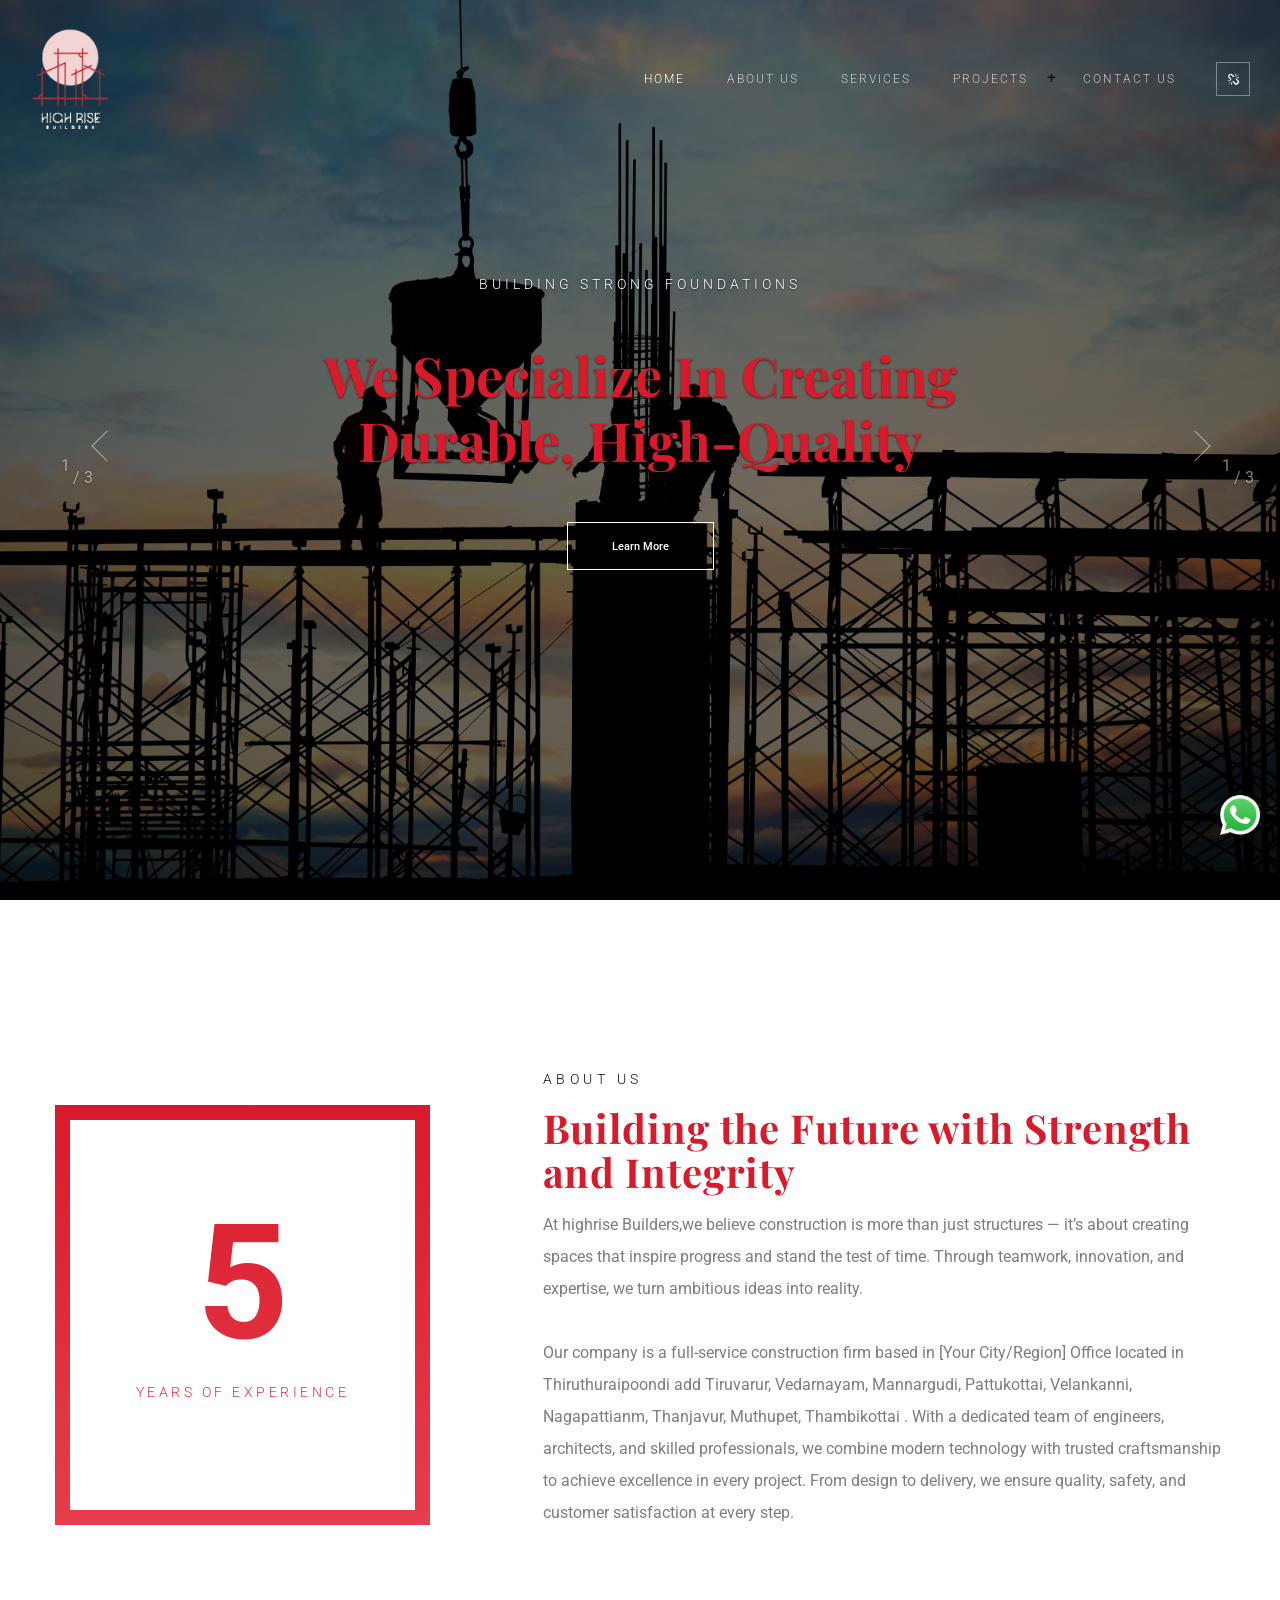
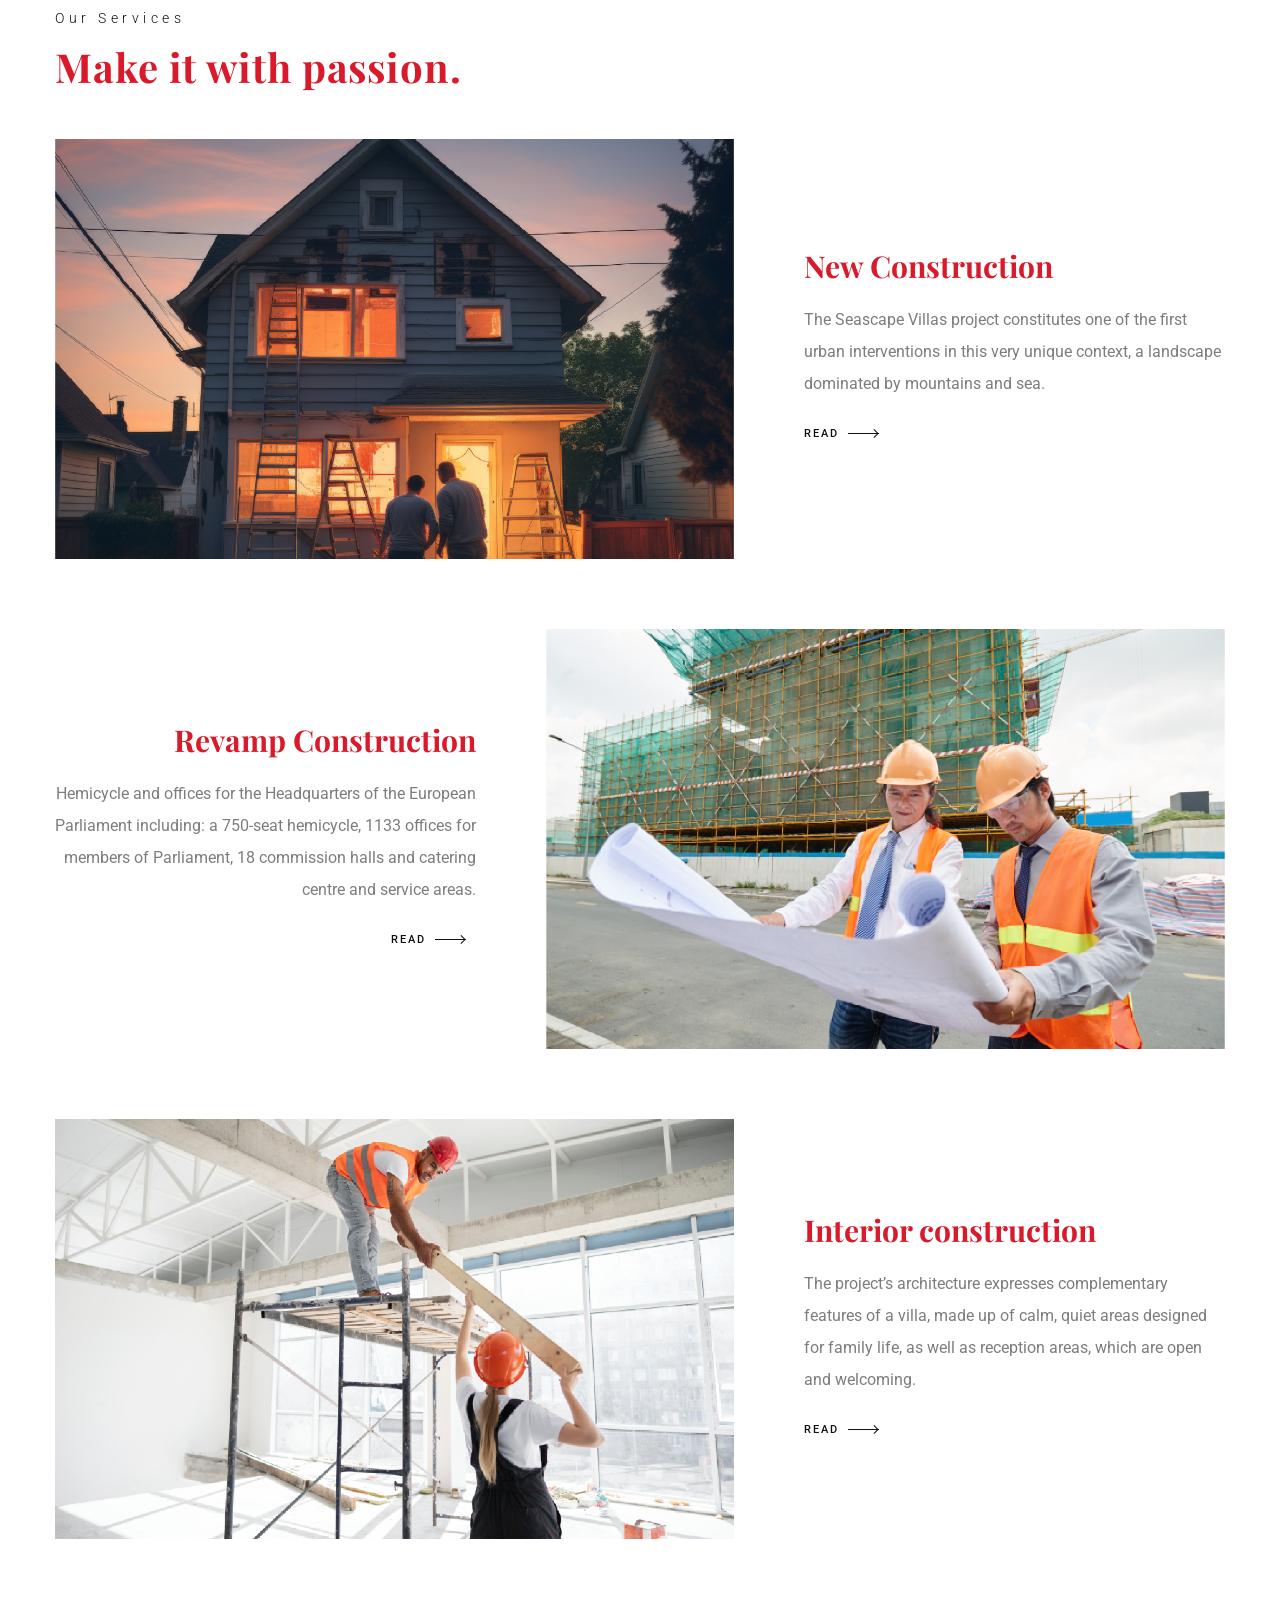
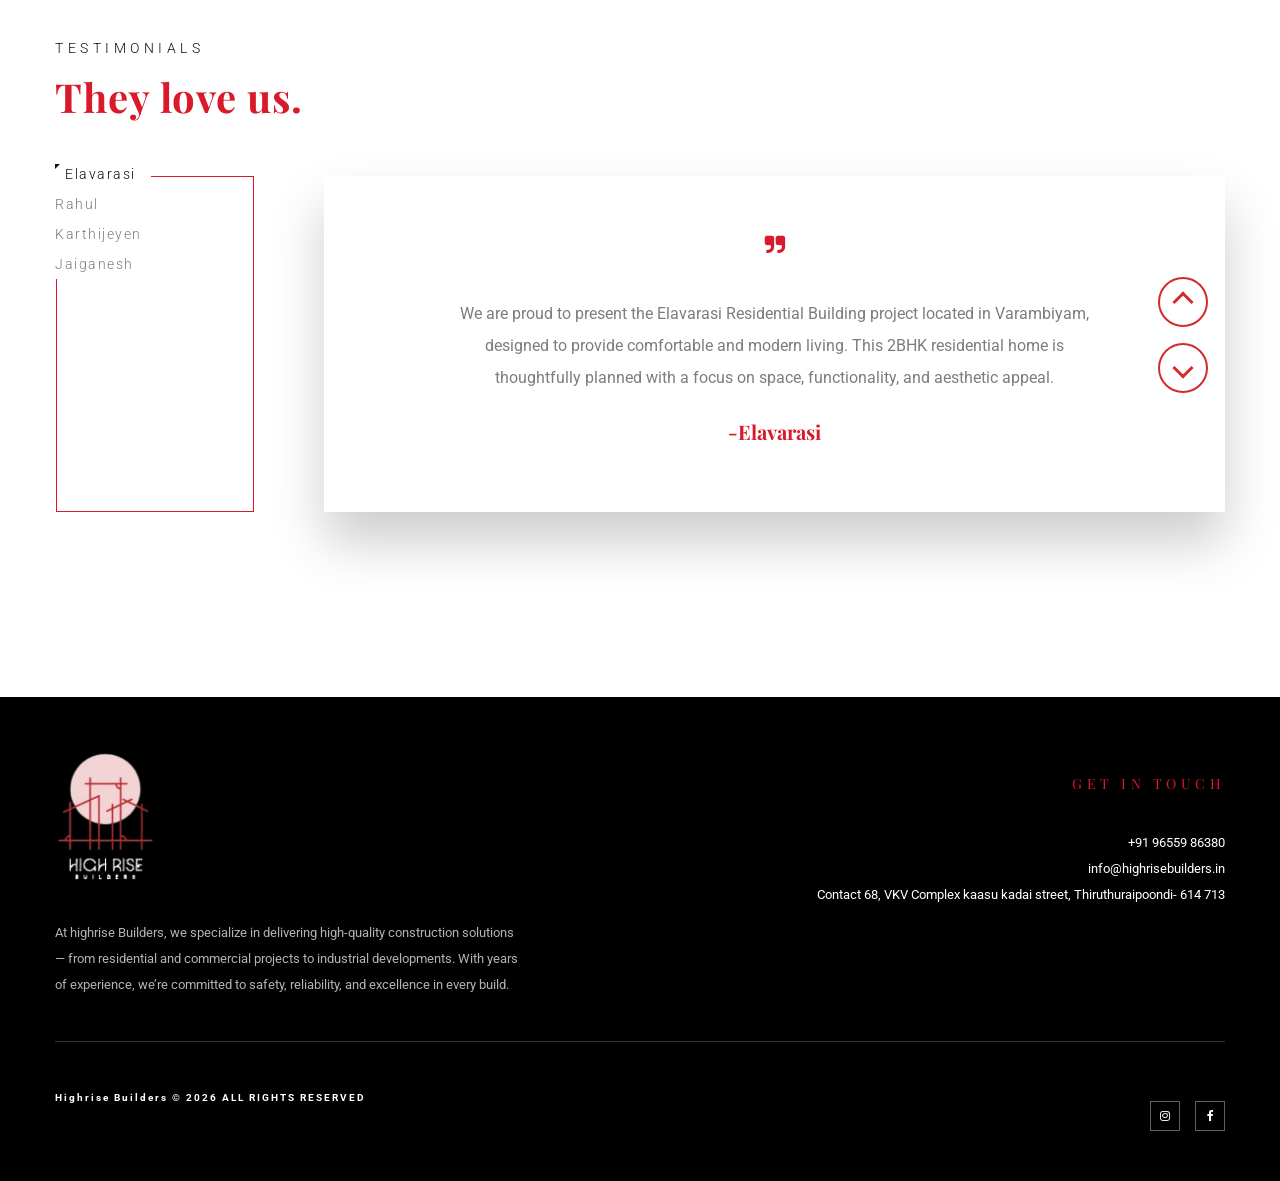
==== commit 3b096a20: "change correction" ====
--- a/index.html
+++ b/index.html
@@ -69,7 +69,7 @@
                                 <li
                                     class="menu-item menu-item-type-custom menu-item-object-custom menu-item-has-children">
                                     <a href="projectdetails.html">Projects</a>
-                                      <span class="mobile-toggle">+</span>
+                                    <span class="mobile-toggle">+</span>
                                     <ul class="sub-menu">
                                         <li class="menu-item menu-item-type-post_type menu-item-object-projects"><a
                                                 href="completed.html">Completed</a></li>
@@ -241,8 +241,11 @@
                         <p>At highrise Builders,we believe construction is more than just structures — it’s about
                             creating spaces that inspire progress and stand the test of time. Through teamwork,
                             innovation, and expertise, we turn ambitious ideas into reality.</p>
-                        <p>Our company is a full-service construction firm based in [Your City/Region], delivering
-                            residential, commercial, and industrial projects with precision and commitment. With a
+                        <p>
+                            Our company is a full-service construction firm based in [Your City/Region]
+                            Office located in Thiruthuraipoondi add Tiruvarur, Vedarnayam, Mannargudi, Pattukottai,
+                            Velankanni, Nagapattianm, Thanjavur, Muthupet, Thambikottai
+                            . With a
                             dedicated team of engineers, architects, and skilled professionals, we combine modern
                             technology with trusted craftsmanship to achieve excellence in every project. From design to
                             delivery, we ensure quality, safety, and customer satisfaction at every step.</p>
@@ -391,12 +394,12 @@
                                 <span class="testimonials-icon fa fa fa-quote-right"></span>
 
                                 <blockquote class="testimonials-description">
-                                    <p>Incredible as always. This guys have excellent taste,modeling, texturing
-                                        &amp; rendering skills. The design fits in with what I would perceive
-                                        as being Icelandic, the high wooden roof design and linear slatted
-                                        interior elements and colours.</p>
+                                    <p>We are proud to present the Elavarasi Residential Building project located in
+                                        Varambiyam, designed to provide comfortable and modern living. This 2BHK
+                                        residential home is thoughtfully planned with a focus on space, functionality,
+                                        and aesthetic appeal.</p>
                                 </blockquote>
-                                <h4 class="testimonials-author">Vinoth</h4>
+                                <h4 class="testimonials-author">Elavarasi</h4>
                             </div>
                         </div>
 
@@ -406,12 +409,13 @@
                                 <span class="testimonials-icon fa fa fa-quote-right"></span>
 
                                 <blockquote class="testimonials-description">
-                                    <p>Incredible as always. This guys have excellent taste,modeling, texturing
-                                        &amp; rendering skills. The design fits in with what I would perceive
-                                        as being Icelandic, the high wooden roof design and linear slatted
-                                        interior elements and colours.</p>
+                                    <p>The Rahul Residential Building project located in Tiruvarur is a thoughtfully
+                                        designed 2BHK home created to provide a comfortable and practical living space.
+                                        The house features a well-planned layout with a spacious living room, cozy
+                                        bedrooms, a modern kitchen, and proper ventilation for a healthy living
+                                        environment.</p>
                                 </blockquote>
-                                <h4 class="testimonials-author">Hanifa</h4>
+                                <h4 class="testimonials-author">Rahul</h4>
                             </div>
                         </div>
 
@@ -421,12 +425,12 @@
                                 <span class="testimonials-icon fa fa fa-quote-right"></span>
 
                                 <blockquote class="testimonials-description">
-                                    <p>Incredible as always. This guys have excellent taste,modeling, texturing
-                                        &amp; rendering skills. The design fits in with what I would perceive
-                                        as being Icelandic, the high wooden roof design and linear slatted
-                                        interior elements and colours.</p>
+                                    <p>The Karthijeyen Petrol Bunk project located in Kattimedu was developed with a
+                                        focus on functionality, safety, and modern infrastructure. The facility is
+                                        designed to provide a smooth and efficient fuel service experience for
+                                        customers.</p>
                                 </blockquote>
-                                <h4 class="testimonials-author">Madhava prasad</h4>
+                                <h4 class="testimonials-author">Karthijeyen</h4>
                             </div>
                         </div>
 
@@ -436,26 +440,27 @@
                                 <span class="testimonials-icon fa fa fa-quote-right"></span>
 
                                 <blockquote class="testimonials-description">
-                                    <p>Incredible as always. This guys have excellent taste,modeling, texturing
-                                        &amp; rendering skills. The design fits in with what I would perceive
-                                        as being Icelandic, the high wooden roof design and linear slatted
-                                        interior elements and colours.</p>
+                                    <p>The Jaiganesh Residential Building project located in Aadhiraangam is a
+                                        well-designed 3BHK home built to provide comfort, space, and modern living for
+                                        the family. The house is carefully planned with a spacious living area,
+                                        well-structured bedrooms, a functional kitchen, and proper ventilation to ensure
+                                        a pleasant indoor environment.</p>
                                 </blockquote>
-                                <h4 class="testimonials-author">Manikandan</h4>
-                            </div>
-                        </div>        
-                    </div>
-                     <!-- ✅ RIGHT SIDE UP & DOWN ARROWS -->
-                <div class="swiper-navigation-vertical">
-                    <div class="swiper-button-prev custom-prev"></div>
-                    <div class="swiper-button-next custom-next"></div>
-                </div>
-
-              
+                                <h4 class="testimonials-author">Jaiganesh</h4>
+                            </div>
+                        </div>
+                    </div>
+                    <!-- ✅ RIGHT SIDE UP & DOWN ARROWS -->
+                    <div class="swiper-navigation-vertical">
+                        <div class="swiper-button-prev custom-prev"></div>
+                        <div class="swiper-button-next custom-next"></div>
+                    </div>
+
+
                     <!-- If we need pagination -->
-                  
+
                     <div class="testimonials-pagination-wrapper">
-                        <div class="swiper-pagination"> 
+                        <div class="swiper-pagination">
                         </div>
                     </div>
                 </div>
@@ -463,98 +468,98 @@
         </div>
     </div>
 
-                    <!--/MAIN BODY-->
-
-                    <!-- START FOOTER -->
-                    <footer class="highrise-footer default">
-
-                        <img src="#" data-lazy-src="img/home/ffa51a33625455.56b20f01c3608.jpg" class="s-img-switch"
-                            alt="footer banner" />
-                        <div class="footer-content-outer">
-                            <div class="footer-top-content">
-                                <div class="highrise-footer-main-block">
-                                    <div class="highrise-logo">
-                                        <a href="index.html">
-                                            <img src="#" data-lazy-src="image/highriselogo.png"
-                                                class="attachment-full size-full" alt="logo" width="100px"> </a>
-                                    </div>
-
-                                    <div class="footer-main-content">
-                                        <p>At highrise Builders, we specialize in delivering high-quality construction
-                                            solutions — from
-                                            residential and commercial projects to industrial developments. With years
-                                            of experience,
-                                            we’re committed to safety, reliability, and excellence in every build.</p>
-                                    </div>
-
-                                </div>
-                                <div class="highrise-footer-info-block">
-
-                                    <h6 class="footer-info-block-title">GET IN TOUCH</h6>
-
-                                    <div class="footer-info-block-content">
-                                        <p><a href="tel:+91 70105 90173">+91 70105 90173</a></p>
-                                        <p><a href="mailto:highrise-architects@info.com">highrisebulider@gmail.com</a>
-                                        </p>
-                                        <p>Thiruthuraipoondi- 614713</p>
-                                    </div>
-
-                                </div>
-                            </div>
-                            <div class="whatsappfooter">
-                                <a class="whats-app-icon" href="#" target="_blank" rel="noopener"><img
-                                        src="./image/whatsapp.png" alt="WhatsApp"></a>
-                            </div>
-                            <div class="footer-bottom-content">
-
-                                <!-- Footer copyright -->
-                                <div class="footer-copyright">
-                                    <p>Highrise Builder &copy; 2025 ALL RIGHTS RESERVED</p>
-                                </div>
-                                <!-- End footer copyright -->
-
-                                <div class="highrise-social-nav">
-
-
-                                    <ul class="social-content">
-
-                                        <li>
-                                            <a target="_blank" href="#">
-                                                <i aria-hidden="true" class="fa fa-instagram"></i>
-                                            </a>
-                                        </li>
-                                        <li>
-                                            <a target="_blank" href="#">
-                                                <i aria-hidden="true" class="fa fa-facebook"></i>
-                                            </a>
-                                        </li>
-
-                                    </ul>
-
-                                </div>
-
-                            </div>
-                        </div>
-
-                    </footer>
-                    <!--/END FOOTER-->
-
-                    <script src="js/jquery.js"></script>
-                    <script src="js/jquery.magnific-popup.min.js"></script>
-                    <script src="js/swiper.min.js"></script>
-                    <script src="js/hammer.min.js"></script>
-                    <script src="js/foxlazy.min.js"></script>
-                    <script src="js/all8e0e.js?v=8"></script>
-                    <script src="js/all.js"></script>
-                    <script src="js/split-slider.js"></script>
-                    <script src="js/jquery-ui.js"></script>
-                    <script src="js/bootstrap.min.js"></script>
-                    <script src="js/kenburn.js"></script>
-                    <script src="js/jquery.multiscroll.js"></script>
-                    <script src="js/countTo.js"></script>
-                    <script src="js/skills.js"></script>
-                    <script src="js/banner_slider.js"></script>
-                    <script src="js/revolution-slider.js"></script>
+    <!--/MAIN BODY-->
+
+    <!-- START FOOTER -->
+    <footer class="highrise-footer default">
+
+        <img src="#" data-lazy-src="img/home/ffa51a33625455.56b20f01c3608.jpg" class="s-img-switch"
+            alt="footer banner" />
+        <div class="footer-content-outer">
+            <div class="footer-top-content">
+                <div class="highrise-footer-main-block">
+                    <div class="highrise-logo">
+                        <a href="index.html">
+                            <img src="#" data-lazy-src="image/highriselogo.png" class="attachment-full size-full"
+                                alt="logo" width="100px"> </a>
+                    </div>
+
+                    <div class="footer-main-content">
+                        <p>At highrise Builders, we specialize in delivering high-quality construction
+                            solutions — from
+                            residential and commercial projects to industrial developments. With years
+                            of experience,
+                            we’re committed to safety, reliability, and excellence in every build.</p>
+                    </div>
+
+                </div>
+                <div class="highrise-footer-info-block">
+
+                    <h6 class="footer-info-block-title">GET IN TOUCH</h6>
+
+                    <div class="footer-info-block-content">
+                        <p><a href="tel:+91 96559 86380">+91 96559 86380</a></p>
+                        <p><a href="mailto:info@highrisebuilders.in">info@highrisebuilders.in</a>
+                        </p>
+                        <p>Contact 68, VKV Complex kaasu kadai street, Thiruthuraipoondi- 614 713</p>
+                    </div>
+
+                </div>
+            </div>
+            <div class="whatsappfooter">
+                <a class="whats-app-icon" href="#" target="_blank" rel="noopener"><img src="./image/whatsapp.png"
+                        alt="WhatsApp"></a>
+            </div>
+            <div class="footer-bottom-content">
+
+                <!-- Footer copyright -->
+                <div class="footer-copyright">
+                    <p>Highrise Builders &copy; 2026 ALL RIGHTS RESERVED</p>
+                </div>
+                <!-- End footer copyright -->
+
+                <div class="highrise-social-nav">
+
+
+                    <ul class="social-content">
+
+                        <li>
+                            <a target="_blank" href="#">
+                                <i aria-hidden="true" class="fa fa-instagram"></i>
+                            </a>
+                        </li>
+                        <li>
+                            <a target="_blank" href="#">
+                                <i aria-hidden="true" class="fa fa-facebook"></i>
+                            </a>
+                        </li>
+
+                    </ul>
+
+                </div>
+
+            </div>
+        </div>
+
+    </footer>
+    <!--/END FOOTER-->
+
+    <script src="js/jquery.js"></script>
+    <script src="js/jquery.magnific-popup.min.js"></script>
+    <script src="js/swiper.min.js"></script>
+    <script src="js/hammer.min.js"></script>
+    <script src="js/foxlazy.min.js"></script>
+    <script src="js/all8e0e.js?v=8"></script>
+    <script src="js/all.js"></script>
+    <script src="js/split-slider.js"></script>
+    <script src="js/jquery-ui.js"></script>
+    <script src="js/bootstrap.min.js"></script>
+    <script src="js/kenburn.js"></script>
+    <script src="js/jquery.multiscroll.js"></script>
+    <script src="js/countTo.js"></script>
+    <script src="js/skills.js"></script>
+    <script src="js/banner_slider.js"></script>
+    <script src="js/revolution-slider.js"></script>
 </body>
 
 </html>
--- a/css/stylec164.css
+++ b/css/stylec164.css
@@ -4651,7 +4651,7 @@
   .highrise-logo {
   position: relative;
 }
-@media (min-width: 320px) and (max-width: 575px) {
+@media (min-width: 320px) and (max-width: 600px) {
   .highrise-footer
     .footer-top-content
     .highrise-footer-main-block
@@ -5911,7 +5911,7 @@
     height: 320px;
   }
   .highrise-counter.alone_item .numbers svg mask .number {
-    font-size: 120px;
+    font-size: 80px;
   }
   .highrise-counter.alone_item .numbers svg mask .title {
     font-size: 11px;
@@ -6470,6 +6470,7 @@
 .adddress-block.s-back-switch {
   cursor: pointer;
   overflow: hidden;
+  height: 200px;
 }
 
 .adddress-block.s-back-switch:before {
@@ -6500,7 +6501,7 @@
 }
 
 .adddress-block.s-back-switch .address-block-outer {
-  padding: 47px 50px 40px;
+  padding: 47px 20px 40px;
 }
 
 .adddress-block.s-back-switch:hover:before {
@@ -9085,6 +9086,7 @@
     .project-list-wrapper
     .project-list-content {
     margin-right: 0;
+    text-align: left;
   }
   .highrise_list
     .project-list-item:nth-child(odd)
@@ -18639,7 +18641,7 @@
 
 @media screen and (max-width: 320px) {
   .slider-img .location {
-    padding-top: 35%;
+    padding-top: 66%;
     font-size: 9px !important;
   }
 
@@ -19008,3 +19010,14 @@
     transform: rotate(45deg);
   } */
 }
+@media (min-width:425px) and (max-width:600px) {
+  .highrise-footer-info-block .footer-info-block-content {
+    font-size: 13px;
+    line-height: 26px;
+    width: 355px;
+    font-weight: 400;
+    color: white;
+    margin:0 auto;
+}
+  
+}
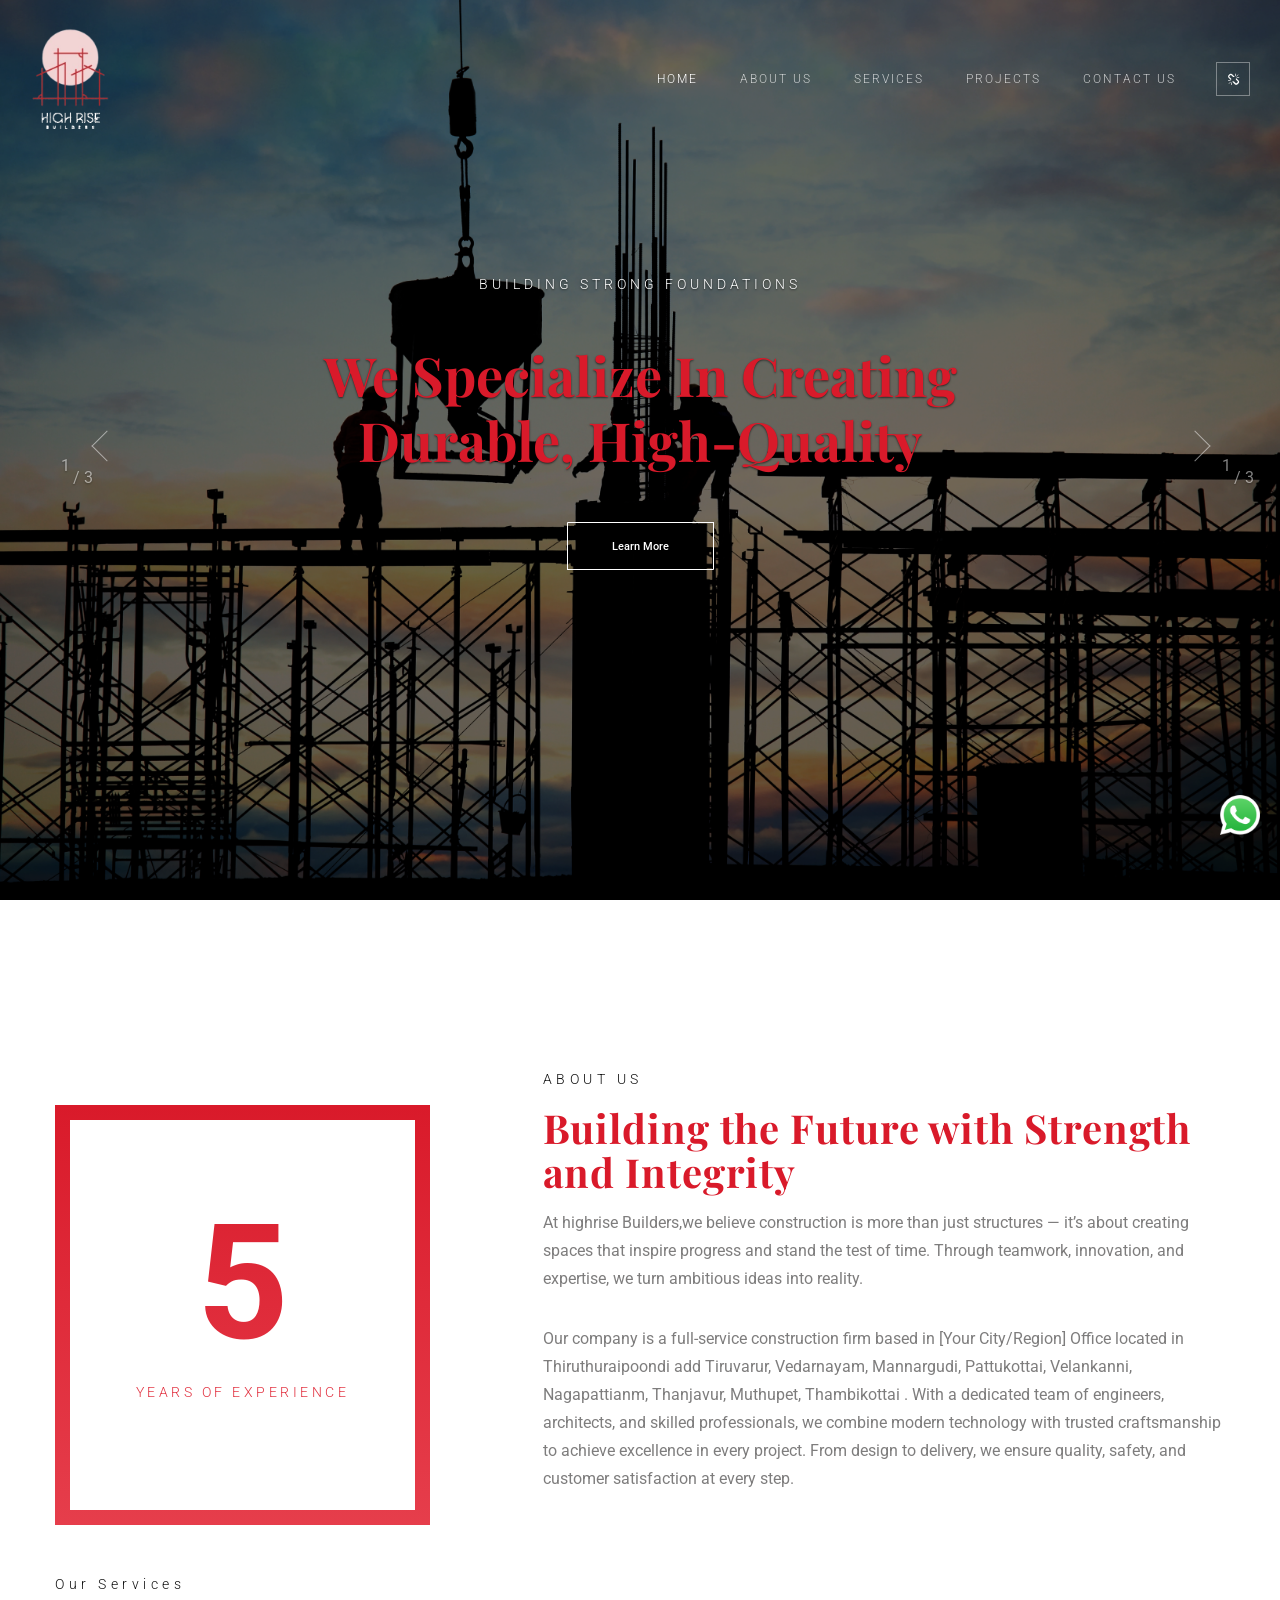
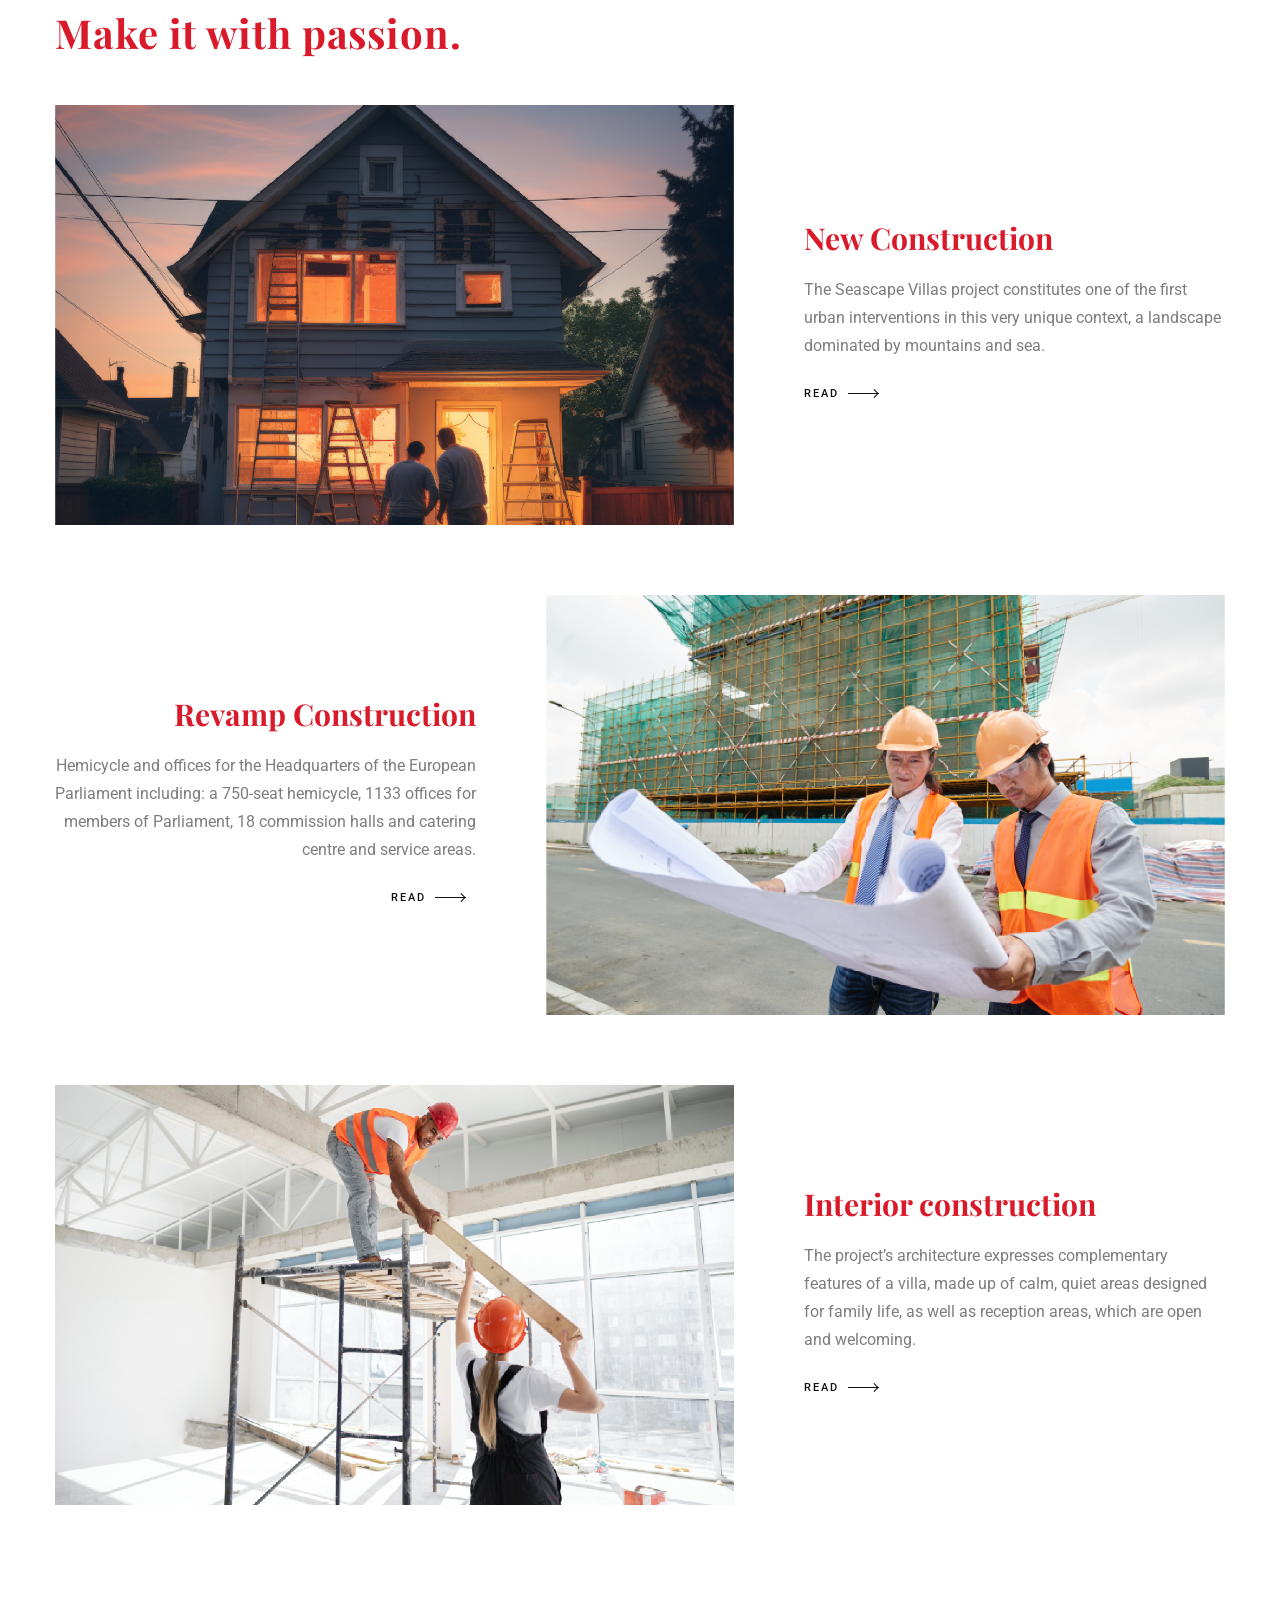
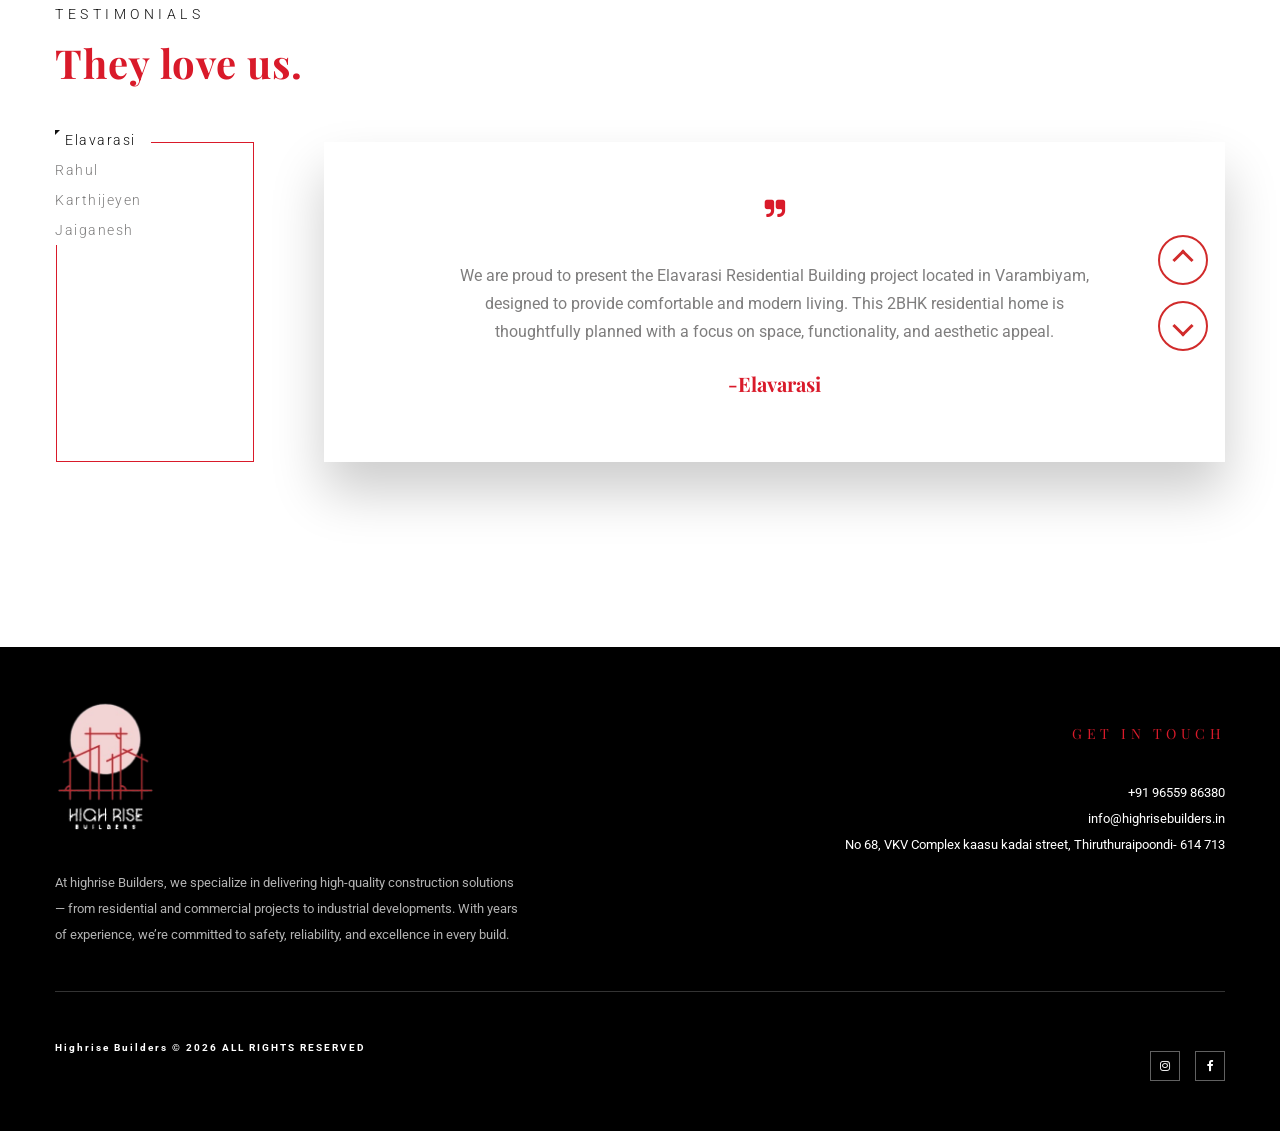
==== commit d749d01c: "change completed" ====
--- a/index.html
+++ b/index.html
@@ -501,7 +501,7 @@
                         <p><a href="tel:+91 96559 86380">+91 96559 86380</a></p>
                         <p><a href="mailto:info@highrisebuilders.in">info@highrisebuilders.in</a>
                         </p>
-                        <p>Contact 68, VKV Complex kaasu kadai street, Thiruthuraipoondi- 614 713</p>
+                        <p>No 68, VKV Complex kaasu kadai street, Thiruthuraipoondi- 614 713</p>
                     </div>
 
                 </div>
--- a/css/stylec164.css
+++ b/css/stylec164.css
@@ -155,7 +155,7 @@
 p {
   font-family: "Roboto", sans-serif;
   font-size: 16px;
-  line-height: 32px;
+  line-height: 28px;
   font-weight: 400;
   color: #7e7d7d;
 }
@@ -3108,12 +3108,13 @@
 @media only screen and (max-width: 991px) {
   .highrise-loader .highrise-loader-bar {
     width: 70%;
+    font-size: 3em;
   }
 }
 
 @media only screen and (max-width: 767px) {
   .highrise-loader .highrise-loader-bar {
-    font-size: 2em;
+    font-size: 1em;
   }
 }
 
@@ -6470,7 +6471,7 @@
 .adddress-block.s-back-switch {
   cursor: pointer;
   overflow: hidden;
-  height: 200px;
+  height: 230px;
 }
 
 .adddress-block.s-back-switch:before {
@@ -6630,7 +6631,7 @@
     position: relative;
   }
   .adddress-block.s-back-switch .address-block-outer {
-    padding: 40px 30px 40px;
+    padding: 13px 30px 40px;
   }
 }
 
@@ -19021,3 +19022,18 @@
 }
   
 }
+.contact-info{
+  font-size: 17px;
+}
+@media (min-width:768px) and (max-width:991px) {
+  .contact-info{
+  font-size: 14px;
+}
+}
+
+@media (min-width:1200px) and (max-width:2000px) {
+  .mobile-toggle{
+    display: none;
+  }
+  
+}
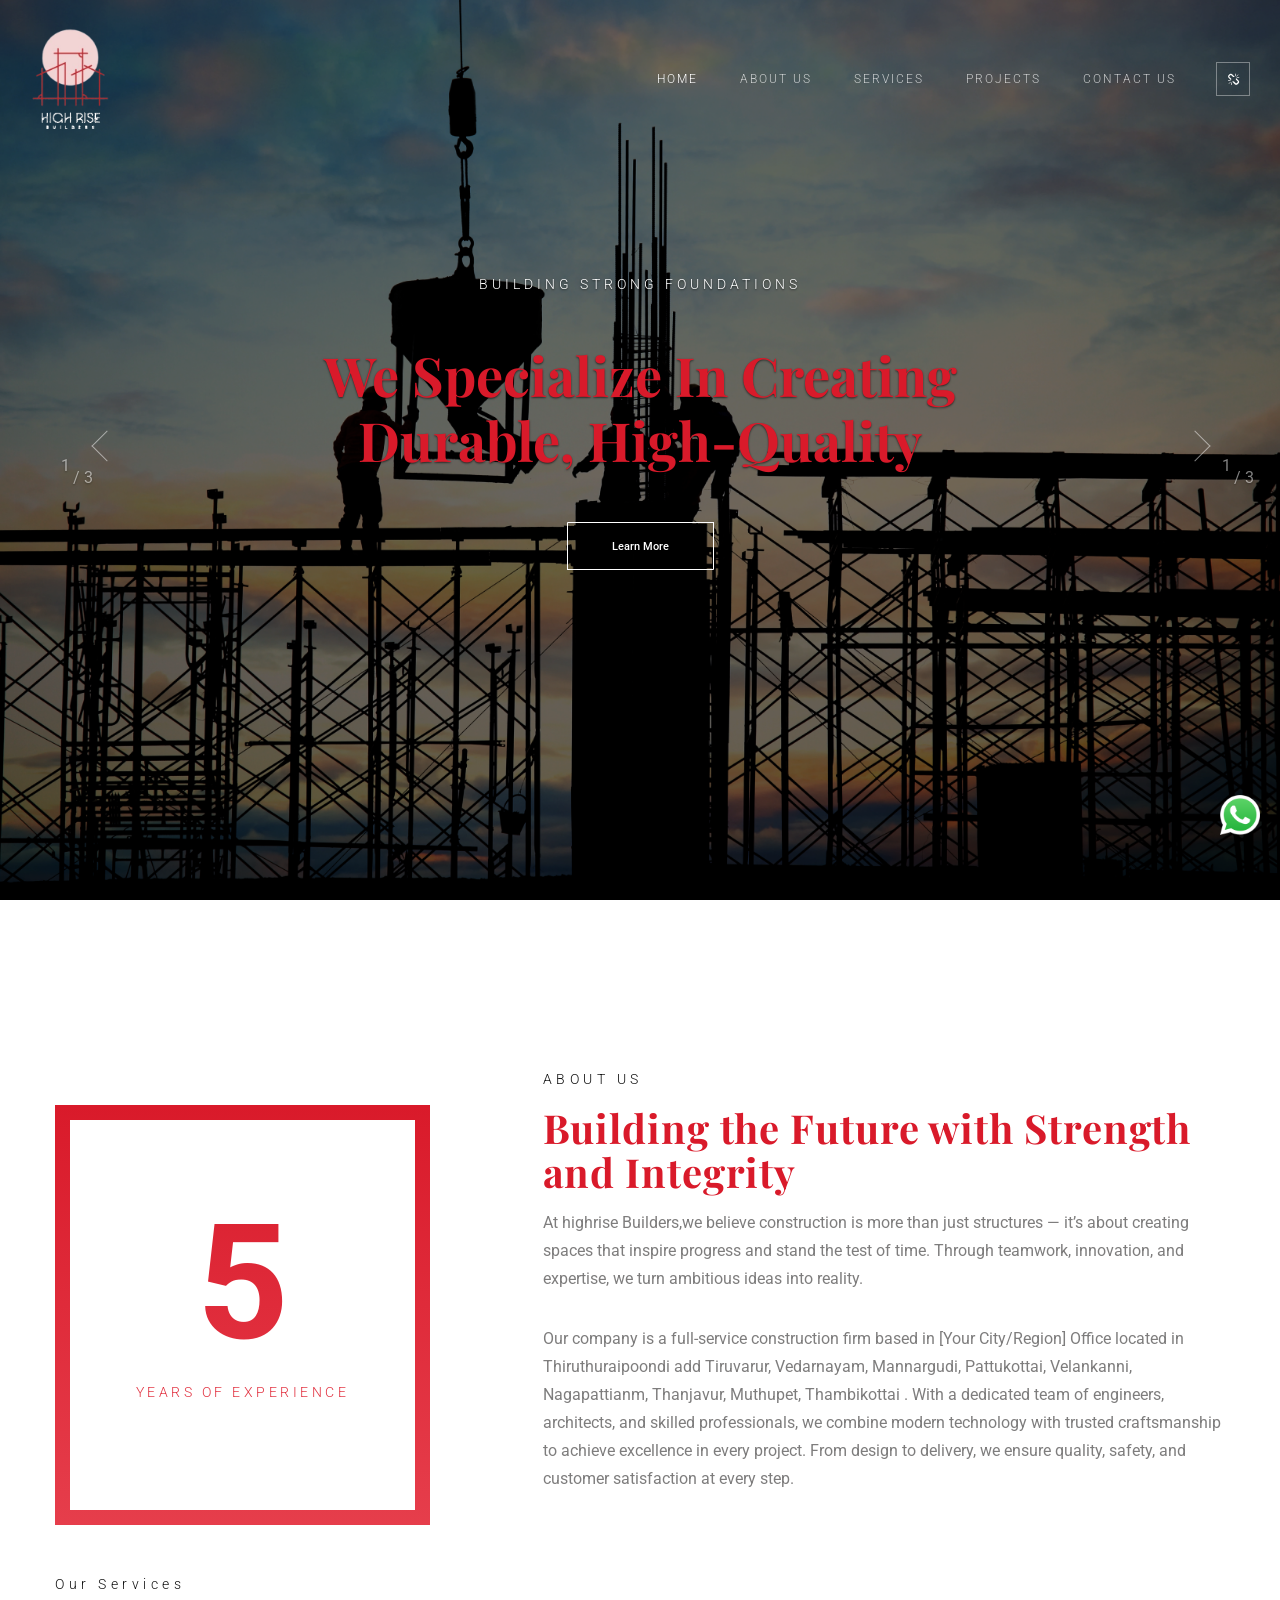
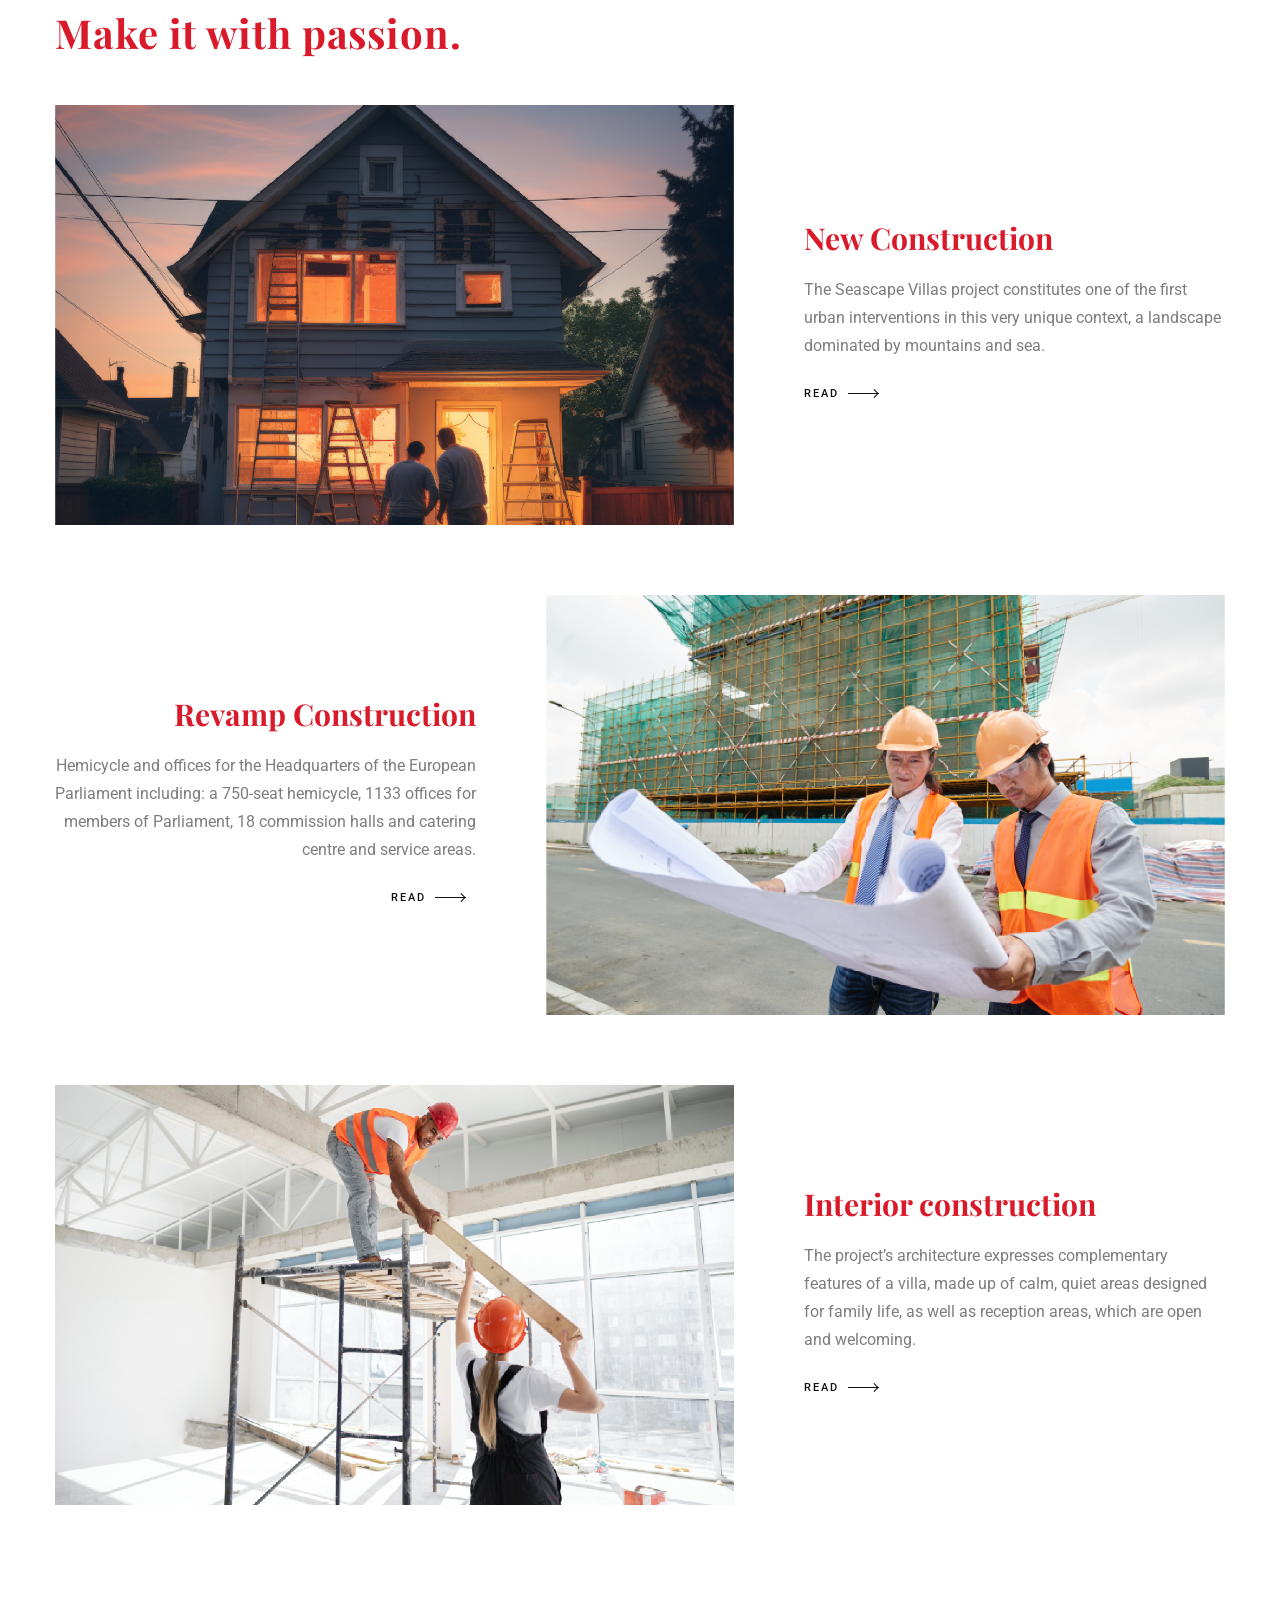
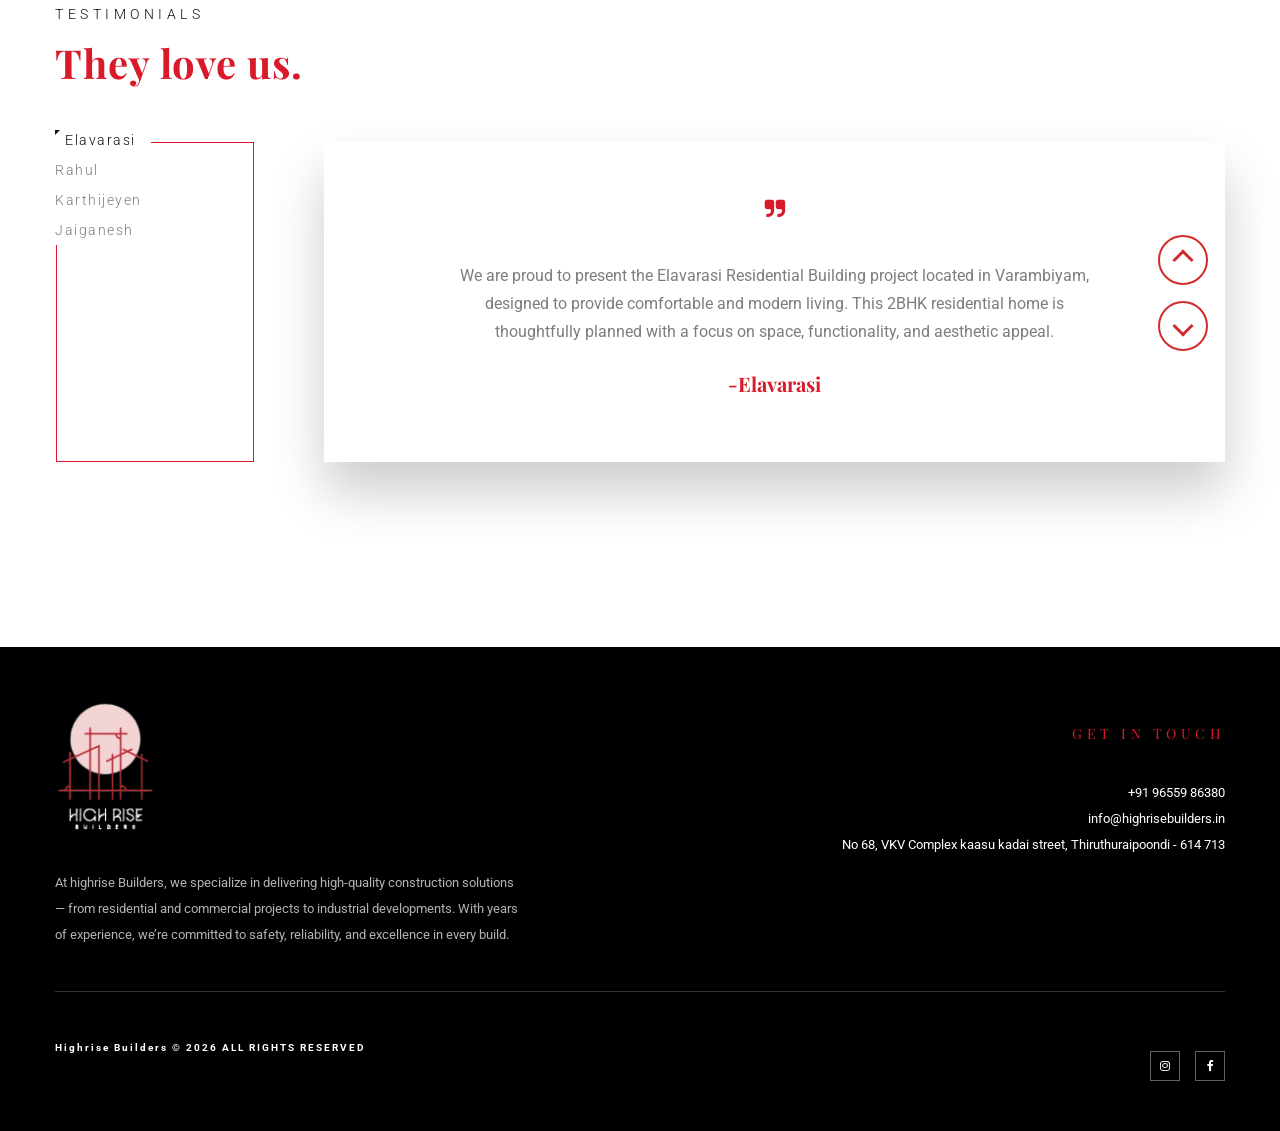
==== commit 36efe758: "change completed" ====
--- a/index.html
+++ b/index.html
@@ -473,7 +473,7 @@
     <!-- START FOOTER -->
     <footer class="highrise-footer default">
 
-        <img src="#" data-lazy-src="img/home/ffa51a33625455.56b20f01c3608.jpg" class="s-img-switch"
+        <img src="#" data-lazy-src="#" class="s-img-switch"
             alt="footer banner" />
         <div class="footer-content-outer">
             <div class="footer-top-content">
@@ -501,7 +501,7 @@
                         <p><a href="tel:+91 96559 86380">+91 96559 86380</a></p>
                         <p><a href="mailto:info@highrisebuilders.in">info@highrisebuilders.in</a>
                         </p>
-                        <p>No 68, VKV Complex kaasu kadai street, Thiruthuraipoondi- 614 713</p>
+                        <p>No 68, VKV Complex kaasu kadai street, Thiruthuraipoondi - 614 713</p>
                     </div>
 
                 </div>
